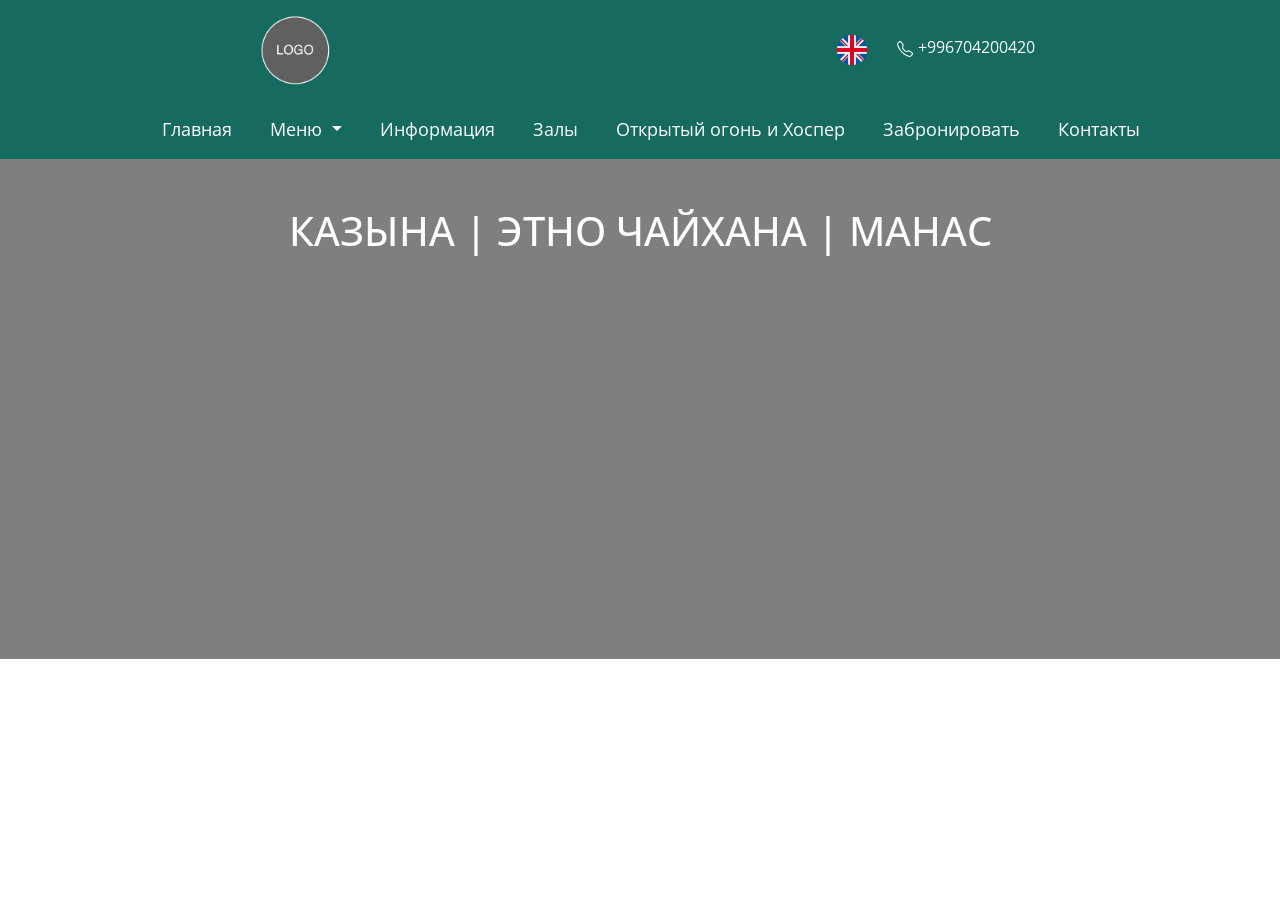
==== index.html @ 8b334eed "04.02.2026 20:37" ====
<!DOCTYPE html>
<html lang="en">
<head>
    <meta charset="UTF-8">
    <meta name="viewport" content="width=device-width, initial-scale=1.0">
    <title> Казына | Этно чайхана | Манас </title>
    <link rel="preconnect" href="https://fonts.googleapis.com">
    <link rel="preconnect" href="https://fonts.gstatic.com" crossorigin>
    <link href="https://fonts.googleapis.com/css2?family=Open+Sans:ital,wght@0,300..800;1,300..800&display=swap" rel="stylesheet">
    <link rel="stylesheet" href="assets/css/style.css">
    <link href="https://cdn.jsdelivr.net/npm/bootstrap@5.3.3/dist/css/bootstrap.min.css" rel="stylesheet" integrity="sha384-QWTKZyjpPEjISv5WaRU9OFeRpok6YctnYmDr5pNlyT2bRjXh0JMhjY6hW+ALEwIH" crossorigin="anonymous">
</head>
<body>
<script src="https://cdn.jsdelivr.net/npm/bootstrap@5.3.3/dist/js/bootstrap.bundle.min.js"
        integrity="sha384-YvpcrYf0tY3lHB60NNkmXc5s9fDVZLESaAA55NDzOxhy9GkcIdslK1eN7N6jIeHz"
        crossorigin="anonymous"></script>

    <!-- header -->
    <header>
        <!-- wrapper -->
        <div class="topnav d-flex justify-content-around align-items-center">
            <a href=""><img class="topnav-logo img-fluid" src="assets/images/logo-placeholder.png" alt=""></a>  
            <div class="topnav-end d-flex">
                <a href="" class="topnav-lan-change"><img class="topnav-lan-icon img-fluid" src="assets/images/enlan.png" alt=""></a>
                <a class="phone-num" href=""><svg xmlns="http://www.w3.org/2000/svg" width="16" height="16" fill="currentColor" class="bi bi-telephone" viewBox="0 0 16 16">
                <path d="M3.654 1.328a.678.678 0 0 0-1.015-.063L1.605 2.3c-.483.484-.661 1.169-.45 1.77a17.6 17.6 0 0 0 4.168 6.608 17.6 17.6 0 0 0 6.608 4.168c.601.211 1.286.033 1.77-.45l1.034-1.034a.678.678 0 0 0-.063-1.015l-2.307-1.794a.68.68 0 0 0-.58-.122l-2.19.547a1.75 1.75 0 0 1-1.657-.459L5.482 8.062a1.75 1.75 0 0 1-.46-1.657l.548-2.19a.68.68 0 0 0-.122-.58zM1.884.511a1.745 1.745 0 0 1 2.612.163L6.29 2.98c.329.423.445.974.315 1.494l-.547 2.19a.68.68 0 0 0 .178.643l2.457 2.457a.68.68 0 0 0 .644.178l2.189-.547a1.75 1.75 0 0 1 1.494.315l2.306 1.794c.829.645.905 1.87.163 2.611l-1.034 1.034c-.74.74-1.846 1.065-2.877.702a18.6 18.6 0 0 1-7.01-4.42 18.6 18.6 0 0 1-4.42-7.009c-.362-1.03-.037-2.137.703-2.877z"/>
                </svg><span class="">+996704200420</span></a> 
            </div>           
        </div>
        <nav class="navbar navbar-expand-lg sticky-top">
            <div class="container-fluid">
                <button class="navbar-toggler" type="button" data-bs-toggle="collapse" data-bs-target="#navbarNavDropdown" aria-controls="navbarNavDropdown" aria-expanded="false" aria-label="Переключатель навигации">
                <span class="navbar-toggler-icon"></span>
                </button>
                <div class="collapse navbar-collapse" id="navbarNav">
                <hr>
                <ul class="navbar-nav col d-flex justify-content-center align-items-center">
                    <li class="nav-item">
                    <a class="nav-link active" aria-current="page" href="#">Главная</a>
                    </li>
                    <li class="nav-item dropdown">
                        <a class="nav-link dropdown-toggle" href="#" role="button" data-bs-toggle="dropdown" aria-expanded="false">
                            Меню
                        </a>
                        <ul class="dropdown-menu">
                            <li><a class="dropdown-item" href="#">Электронное</a></li>
                            <li><a class="dropdown-item" href="#">QR-меню</a></li>
                        </ul>
                    </li>
                    <li class="nav-item">
                    <a class="nav-link active" aria-current="page" href="#">Информация</a>
                    </li>
                    <li class="nav-item">
                    <a class="nav-link active" aria-current="page" href="#">Залы</a>
                    </li>
                    <li class="nav-item">
                    <a class="nav-link active" aria-current="page" href="#">Открытый огонь и Хоспер </a>
                    </li>
                    <li class="nav-item">
                    <a class="nav-link active" aria-current="page" href="#">Забронировать</a>
                    </li>
                    <li class="nav-item">
                    <a class="nav-link active" aria-current="page" href="#">Контакты</a>
                    </li>
                </ul>
                </div>
            </div>    
        </nav>   
    </header>
    <!-- header -->
    <main>
        <section class="video">
            <div class="conteiner-fluid">
                <video autoplay muted loop class="bg-video">
                    <source src="assets/video/placeholder-cooking.mp4" type="video/mp4">
                </video>
                <div class="video-text d-flex justify-content-center">
                    <h1 class="mt-5">КАЗЫНА | ЭТНО ЧАЙХАНА | МАНАС</h1>
                </div>
            </div>
        </section>
    </main>
</body>
</html>
---- assets/css/style.css ----
@import url(header.css);
@import url(main.css);

body{
    position: relative;
    font-family: "Open Sans", Helvetica, Arial, sans-serif !important;
}
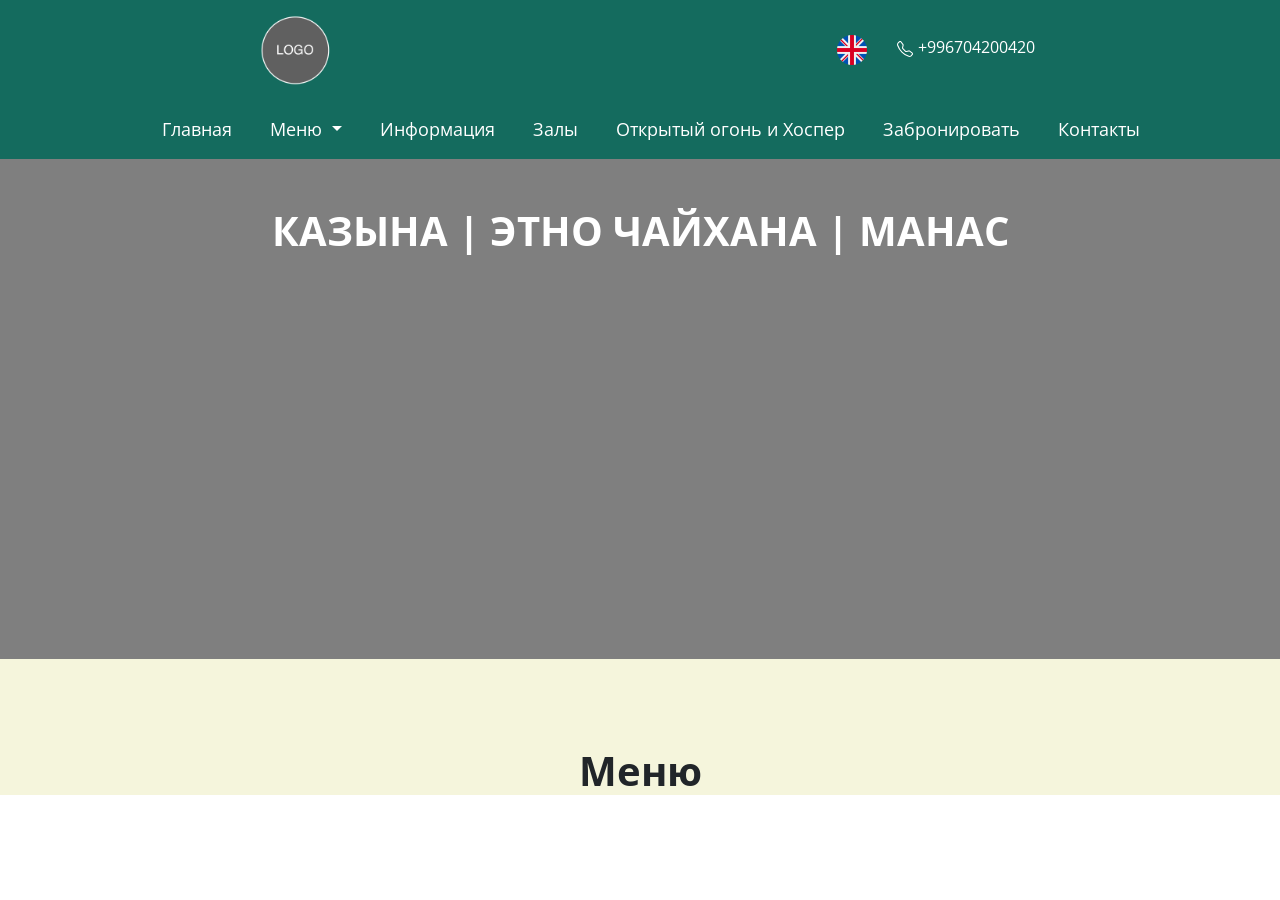
==== commit fa5b0130: "05.02.2026 19:47" ====
--- a/index.html
+++ b/index.html
@@ -75,8 +75,15 @@
                     <source src="assets/video/placeholder-cooking.mp4" type="video/mp4">
                 </video>
                 <div class="video-text d-flex justify-content-center">
-                    <h1 class="mt-5">КАЗЫНА | ЭТНО ЧАЙХАНА | МАНАС</h1>
+                    <h1 class="video-h1 mt-5">КАЗЫНА | ЭТНО ЧАЙХАНА | МАНАС</h1>
                 </div>
+            </div>
+        </section>
+        <section class="weekly-dishes">
+            <div class="conteiner-fluid">
+                <img src="" alt="">
+                <h1 class="weekly-h1 text-center">Меню</h1>
+
             </div>
         </section>
     </main>
--- a/assets/css/style.css
+++ b/assets/css/style.css
@@ -4,4 +4,5 @@
 body{
     position: relative;
     font-family: "Open Sans", Helvetica, Arial, sans-serif !important;
-}+}
+
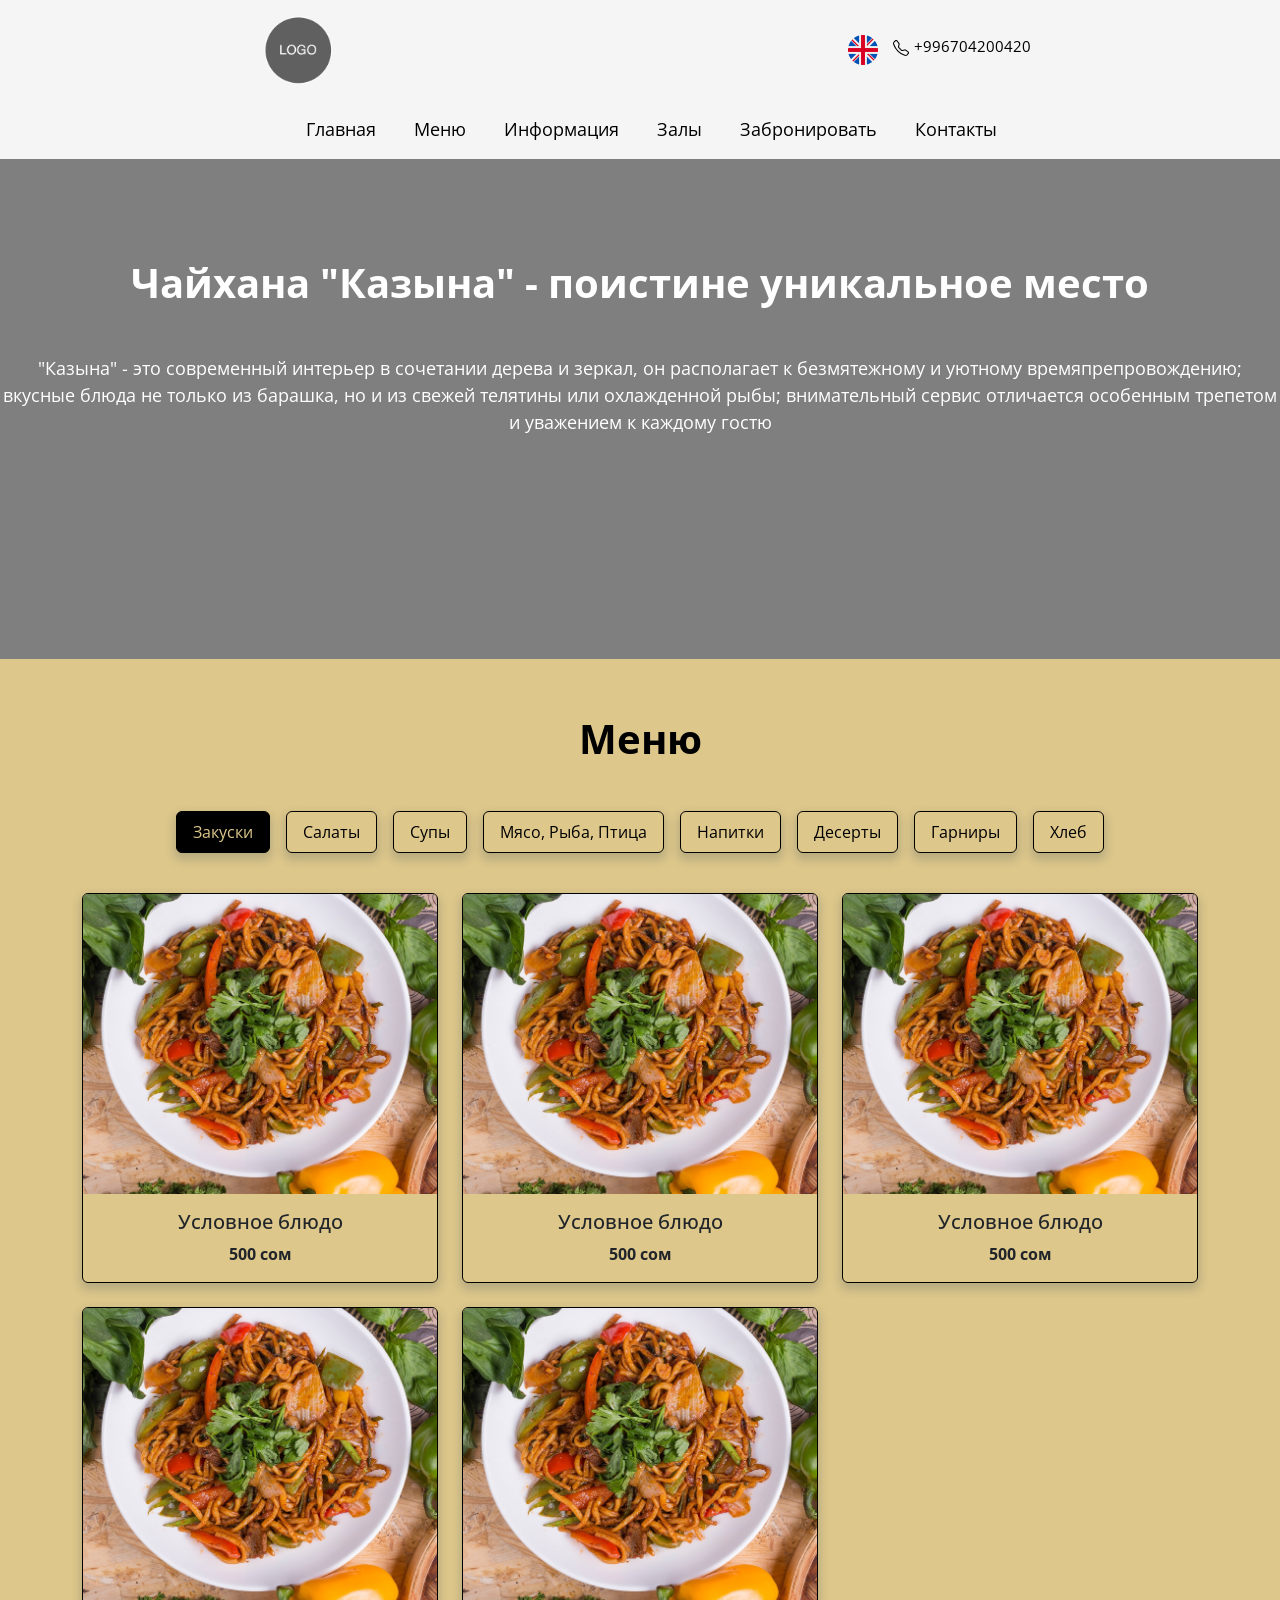
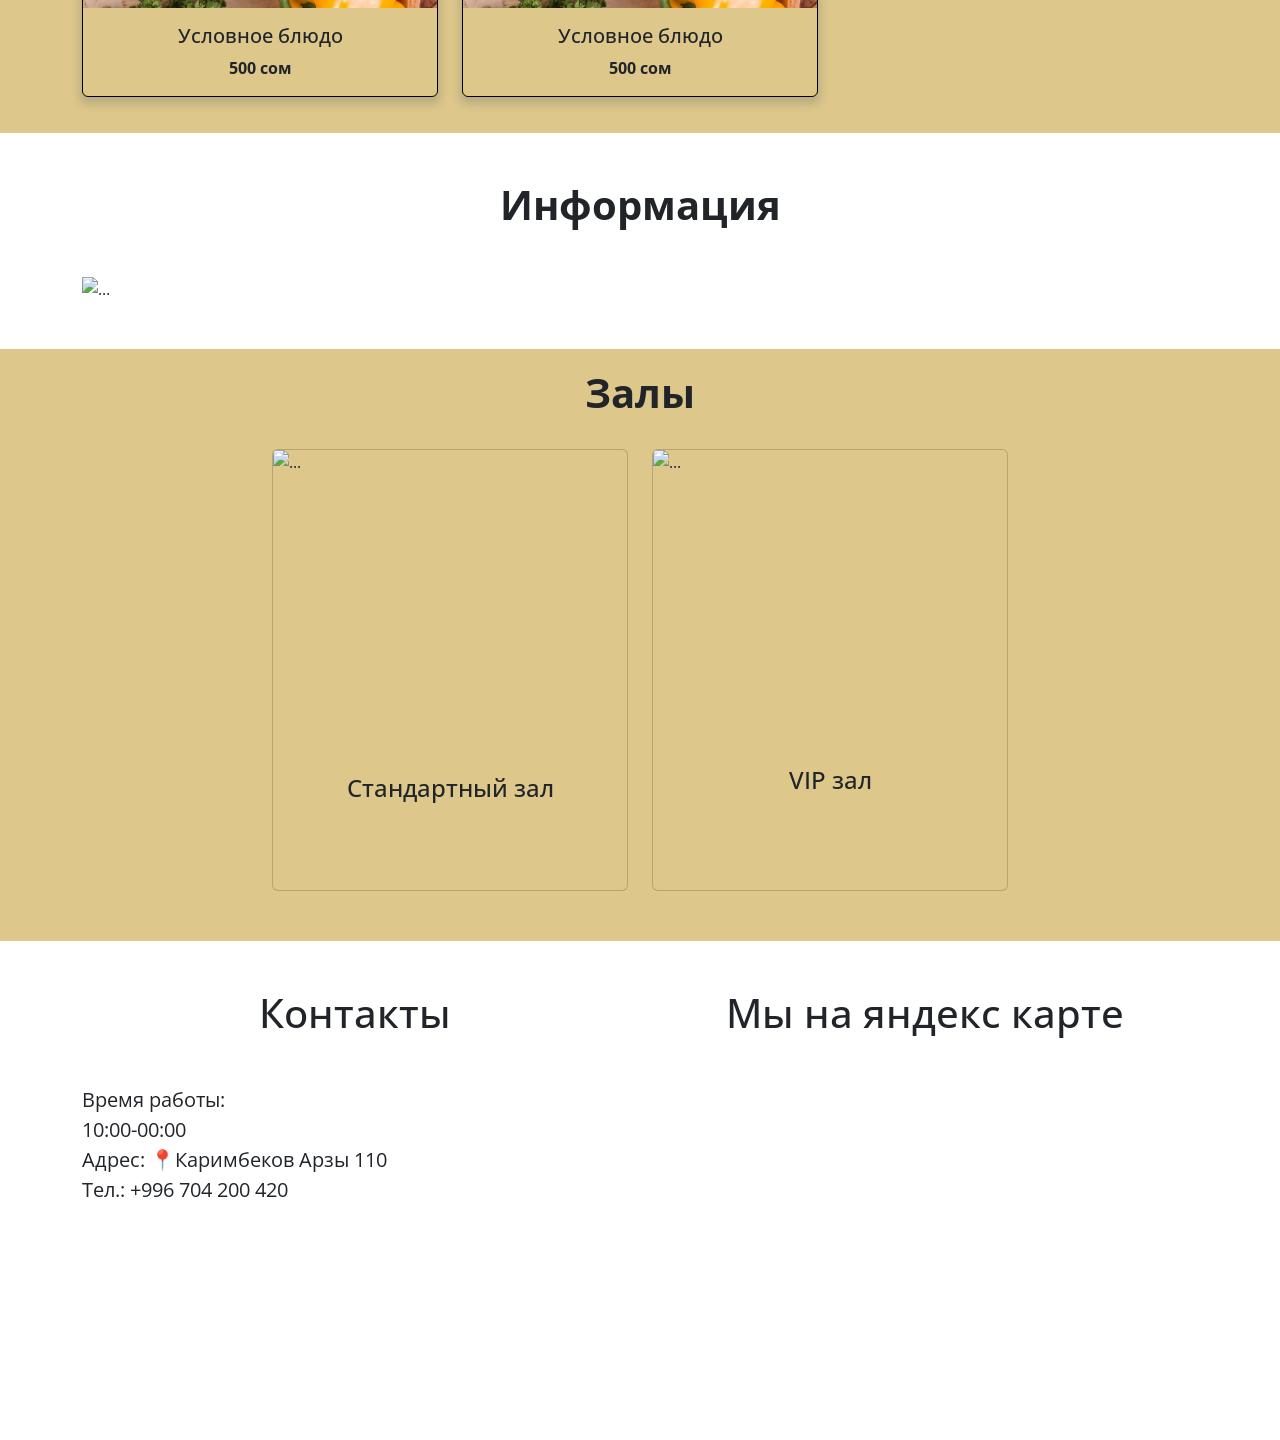
==== commit 3cc39b23: "08.02.2026 20:25" ====
--- a/index.html
+++ b/index.html
@@ -27,34 +27,25 @@
                 </svg><span class="">+996704200420</span></a> 
             </div>           
         </div>
-        <nav class="navbar navbar-expand-lg sticky-top">
+        <nav class="navbar navbar-expand-lg sticky-top navbar-dark">
             <div class="container-fluid">
                 <button class="navbar-toggler" type="button" data-bs-toggle="collapse" data-bs-target="#navbarNavDropdown" aria-controls="navbarNavDropdown" aria-expanded="false" aria-label="Переключатель навигации">
                 <span class="navbar-toggler-icon"></span>
                 </button>
-                <div class="collapse navbar-collapse" id="navbarNav">
+                <div class="collapse navbar-collapse" id="navbarNavDropdown">
                 <hr>
                 <ul class="navbar-nav col d-flex justify-content-center align-items-center">
                     <li class="nav-item">
                     <a class="nav-link active" aria-current="page" href="#">Главная</a>
                     </li>
-                    <li class="nav-item dropdown">
-                        <a class="nav-link dropdown-toggle" href="#" role="button" data-bs-toggle="dropdown" aria-expanded="false">
-                            Меню
-                        </a>
-                        <ul class="dropdown-menu">
-                            <li><a class="dropdown-item" href="#">Электронное</a></li>
-                            <li><a class="dropdown-item" href="#">QR-меню</a></li>
-                        </ul>
+                    <li class="nav-item">
+                    <a class="nav-link active" aria-current="page" href="#">Меню</a>
                     </li>
                     <li class="nav-item">
                     <a class="nav-link active" aria-current="page" href="#">Информация</a>
                     </li>
                     <li class="nav-item">
                     <a class="nav-link active" aria-current="page" href="#">Залы</a>
-                    </li>
-                    <li class="nav-item">
-                    <a class="nav-link active" aria-current="page" href="#">Открытый огонь и Хоспер </a>
                     </li>
                     <li class="nav-item">
                     <a class="nav-link active" aria-current="page" href="#">Забронировать</a>
@@ -68,24 +59,309 @@
         </nav>   
     </header>
     <!-- header -->
+    <!-- main -->
     <main>
         <section class="video">
-            <div class="conteiner-fluid">
+            <div class="container-fluid p-0">
                 <video autoplay muted loop class="bg-video">
                     <source src="assets/video/placeholder-cooking.mp4" type="video/mp4">
                 </video>
-                <div class="video-text d-flex justify-content-center">
-                    <h1 class="video-h1 mt-5">КАЗЫНА | ЭТНО ЧАЙХАНА | МАНАС</h1>
-                </div>
-            </div>
-        </section>
-        <section class="weekly-dishes">
-            <div class="conteiner-fluid">
-                <img src="" alt="">
-                <h1 class="weekly-h1 text-center">Меню</h1>
-
+                <div class="video-dark">
+                    <div class="row g-0">
+                        <div class="col">
+                            <div class="video-text text-center">
+                                <h1 class="video-h1 fs-md-2 fs-lg-1">Чайхана "Казына" - поистине уникальное место</h1>
+                                <p class="mt-5 fs-md-2 fs-lg-1">"Казына" - это современный интерьер в сочетании дерева и зеркал, он располагает к безмятежному и уютному времяпрепровождению; вкусные блюда не только из барашка, но и из свежей телятины или охлажденной рыбы; внимательный сервис отличается особенным трепетом и уважением к каждому гостю</p>
+                            </div>
+                        </div>
+                    </div>
+                </div>
+            </div>
+        </section>
+        <section class="menu">
+            <div class="container">
+                <h1 class="menu-h1 text-center">Меню</h1>
+                 <!-- Категории -->
+                <ul class="nav nav-pills justify-content-center gap-3 flex-wrap mt-5" id="menuTabs" role="tablist">
+                    <li class="nav-item" role="presentation">
+                    <button class="nav-link active" id="zakuski-tab"
+                            data-bs-toggle="tab" data-bs-target="#zakuski"
+                            type="button" role="tab" aria-controls="zakuski" aria-selected="true">
+                        Закуски
+                    </button>
+                    </li>
+                    <li class="nav-item" role="presentation">
+                    <button class="nav-link" id="salati-tab"
+                            data-bs-toggle="tab" data-bs-target="#salati"
+                            type="button" role="tab" aria-controls="salati" aria-selected="false">
+                        Салаты
+                    </button>
+                    </li>
+                    <li class="nav-item" role="presentation">
+                    <button class="nav-link" id="supi-tab"
+                            data-bs-toggle="tab" data-bs-target="#supi"
+                            type="button" role="tab" aria-controls="supi" aria-selected="false">
+                        Супы
+                    </button>
+                    </li>
+                    <li class="nav-item" role="presentation">
+                    <button class="nav-link" id="meat-tab"
+                            data-bs-toggle="tab" data-bs-target="#meat"
+                            type="button" role="tab" aria-controls="meat" aria-selected="false">
+                        Мясо, Рыба, Птица 
+                    </button>
+                    </li>
+                    <li class="nav-item" role="presentation">
+                    <button class="nav-link" id="drinks-tab"
+                            data-bs-toggle="tab" data-bs-target="#drinks"
+                            type="button" role="tab" aria-controls="drinks" aria-selected="false">
+                        Напитки
+                    </button>
+                    </li>
+                    <li class="nav-item" role="presentation">
+                    <button class="nav-link" id="drinks-tab"
+                            data-bs-toggle="tab" data-bs-target="#drinks"
+                            type="button" role="tab" aria-controls="drinks" aria-selected="false">
+                        Десерты
+                    </button>
+                    <li class="nav-item" role="presentation">
+                    <button class="nav-link" id="drinks-tab"
+                            data-bs-toggle="tab" data-bs-target="#drinks"
+                            type="button" role="tab" aria-controls="drinks" aria-selected="false">
+                        Гарниры
+                    </button>
+                    <li class="nav-item" role="presentation">
+                    <button class="nav-link" id="drinks-tab"
+                            data-bs-toggle="tab" data-bs-target="#drinks"
+                            type="button" role="tab" aria-controls="drinks" aria-selected="false">
+                        Хлеб
+                    </button>
+                </ul>
+                <!-- Category content -->
+                <div class="tab-content mt-3" id="menuTabsContent">
+                    <div class="tab-pane fade show active" id="zakuski" role="tabpanel" aria-labelledby="zakuski-tab" tabindex="0">
+                        <div class="row g-4 mt-2">
+                            <div class="col-12 col-sm-6 col-lg-4">
+                                <div class="card menu-card h-100">
+                                    <img src="assets/images/lagman-placeholder.jpg" class="card-img-top" alt="Блюдо">
+                                <div class="card-body text-center">
+                                    <h5 class="card-title">Условное блюдо</h5>
+                                    <p class="card-text">
+                                    500 сом
+                                    </p>
+                                </div>
+                                </div>
+                            </div>
+                           <div class="col-12 col-sm-6 col-lg-4">
+                                <div class="card menu-card h-100">
+                                    <img src="assets/images/lagman-placeholder.jpg" class="card-img-top" alt="Блюдо">
+                                <div class="card-body text-center">
+                                    <h5 class="card-title">Условное блюдо</h5>
+                                    <p class="card-text">
+                                    500 сом
+                                    </p>
+                                </div>
+                                </div>
+                            </div>
+                           <div class="col-12 col-sm-6 col-lg-4">
+                                <div class="card menu-card h-100">
+                                    <img src="assets/images/lagman-placeholder.jpg" class="card-img-top" alt="Блюдо">
+                                <div class="card-body text-center">
+                                    <h5 class="card-title">Условное блюдо</h5>
+                                    <p class="card-text">
+                                    500 сом
+                                    </p>
+                                </div>
+                                </div>
+                            </div>
+                           <div class="col-12 col-sm-6 col-lg-4">
+                                <div class="card menu-card h-100">
+                                    <img src="assets/images/lagman-placeholder.jpg" class="card-img-top" alt="Блюдо">
+                                <div class="card-body text-center">
+                                    <h5 class="card-title">Условное блюдо</h5>
+                                    <p class="card-text">
+                                    500 сом
+                                    </p>
+                                </div>
+                                </div>
+                            </div>
+                           <div class="col-12 col-sm-6 col-lg-4">
+                                <div class="card menu-card h-100">
+                                    <img src="assets/images/lagman-placeholder.jpg" class="card-img-top" alt="Блюдо">
+                                <div class="card-body text-center">
+                                    <h5 class="card-title">Условное блюдо</h5>
+                                    <p class="card-text">
+                                    500 сом
+                                    </p>
+                                </div>
+                                </div>
+                            </div>
+                        </div>
+                    </div>
+                </div>
+                <div class="tab-content mt-3" id="menuTabsContent">
+                    <div class="tab-pane fade" id="salati" role="tabpanel" aria-labelledby="salati-tab" tabindex="0">
+                        <div class="row g-4 mt-2">
+                           <div class="col-12 col-sm-6 col-lg-4">
+                                <div class="card menu-card h-100">
+                                    <img src="assets/images/lagman-placeholder.jpg" class="card-img-top" alt="Блюдо">
+                                <div class="card-body text-center">
+                                    <h5 class="card-title">Условное блюдо</h5>
+                                    <p class="card-text">
+                                    500 сом
+                                    </p>
+                                </div>
+                                </div>
+                            </div>
+                           <div class="col-12 col-sm-6 col-lg-4">
+                                <div class="card menu-card h-100">
+                                    <img src="assets/images/lagman-placeholder.jpg" class="card-img-top" alt="Блюдо">
+                                <div class="card-body text-center">
+                                    <h5 class="card-title">Условное блюдо</h5>
+                                    <p class="card-text">
+                                    500 сом
+                                    </p>
+                                </div>
+                                </div>
+                            </div>
+                           <div class="col-12 col-sm-6 col-lg-4">
+                                <div class="card menu-card h-100">
+                                    <img src="assets/images/lagman-placeholder.jpg" class="card-img-top" alt="Блюдо">
+                                <div class="card-body text-center">
+                                    <h5 class="card-title">Условное блюдо</h5>
+                                    <p class="card-text">
+                                    500 сом
+                                    </p>
+                                </div>
+                                </div>
+                            </div>
+                        </div>
+                    </div>
+                </div>
+            </div>
+        </section>
+        <section class="information mt-5">  
+            <div class="inform-text container text-center">
+                <h1 class="inform-h1 fs-md-2 fs-lg-1">Информация</h1>
+            </div>
+            <div class="container sliderInfo mt-5">
+                <div id="carouselExampleCaptions" class="carousel slide">
+                    <div class="carousel-indicators">
+                        <button type="button" data-bs-target="#carouselExampleCaptions" data-bs-slide-to="0" class="active" aria-current="true" aria-label="Slide 1"></button>
+                        <button type="button" data-bs-target="#carouselExampleCaptions" data-bs-slide-to="1" aria-label="Slide 2"></button>
+                        <button type="button" data-bs-target="#carouselExampleCaptions" data-bs-slide-to="2" aria-label="Slide 3"></button>
+                    </div>
+                    <div class="carousel-inner">
+                        <div class="carousel-item active">
+                            <img src="https://www.whitegoods.ru/upload/medialibrary/3d9/1k1sk3ufuo57qc9tdcphjuth0zqnoxxw/1.jpg" class="d-block w-100" alt="...">
+                            <div class="carousel-caption d-none d-md-block">
+                                <h3>Открытый огонь и Хоспер</h3>
+                                <p>Некоторый репрезентативный заполнитель для первого слайда.</p>
+                            </div>
+                        </div>
+                        <div class="carousel-item">
+                            <img src="https://i.pinimg.com/736x/97/af/e7/97afe79fc426e31d844b626a70d3f378.jpg" class="d-block w-100" alt="...">
+                            <div class="carousel-caption d-none d-md-block">
+                                <h3>Метка второго слайда</h3>
+                                <p>Некоторый репрезентативный заполнитель для второго слайда.</p>
+                            </div>
+                        </div>
+                        <div class="carousel-item">
+                            <a href=""><img src="https://i.pinimg.com/736x/97/af/e7/97afe79fc426e31d844b626a70d3f378.jpg" class="d-block w-100" alt="...">
+                            <div class="carousel-caption d-none d-md-block">
+                                <h3>Метка третьего слайда</h3>
+                                <p>Некоторый репрезентативный заполнитель для третьего слайда.</p>
+                            </div>
+                            </a>
+                        </div>
+                    </div>
+                    <button class="carousel-control-prev" type="button" data-bs-target="#carouselExampleCaptions" data-bs-slide="prev">
+                        <span class="carousel-control-prev-icon" aria-hidden="true"></span>
+                        <span class="visually-hidden">Предыдущий</span>
+                    </button>
+                    <button class="carousel-control-next" type="button" data-bs-target="#carouselExampleCaptions" data-bs-slide="next">
+                        <span class="carousel-control-next-icon" aria-hidden="true"></span>
+                        <span class="visually-hidden">Следующий</span>
+                    </button>
+                    </div>
+                </div>
+        </section>
+        <section class="halls mt-5">
+            <div class="container">
+                <div class="halls-h1 text-center">
+                    <h1 class="halls-h1 fs-md-2 fs-lg-1">Залы</h1>
+                </div>
+            <div class="row g-4 mt-2 d-flex justify-content-center">
+                <div class="col-12 col-sm-6 col-lg-4">
+                    <div class="card menu-card h-100">
+                        <img src="https://avatars.mds.yandex.net/get-altay/176734/2a0000016459cb5596bdb1790edcf6dcbd32/L_height" class="card-img-top" alt="...">
+                    <div class="card-body">
+                        <div class="card-h4 text-center mt-2">
+                            <h4>Стандартный зал</h4>
+                        </div>
+                        <div class="card-btn d-flex justify-content-center">
+                            <button class="listbtn" type="submit">ЗАБРОНИРОВАТЬ</button>
+                        </div>
+                    </div>  
+                    </div>
+                </div>
+                <div class="col-12 col-sm-6 col-lg-4">
+                    <div class="card menu-card h-100">
+                        <img src="https://lh3.googleusercontent.com/IuqHzmJwXHtahIKr3hA70wLlf5pKkpMfJlc98B4mJzG0GVRZT_44l17xHDgWKd6-LQdy4saMJrtmiPcAAP0Fy6OuyPJLe_HJk-lFnA=w710-h472-n-l95-rw" class="card-img-top" alt="...">
+                    <div class="card-body">
+                        <div class="card-h4 text-center">
+                            <h4>VIP зал</h4>
+                        </div>
+                        <div class="card-btn d-flex justify-content-center">
+                            <button class="listbtn" type="submit">ЗАБРОНИРОВАТЬ</button>
+                        </div>
+                    </div>  
+                    </div>
+                </div>
+            </div>
+        </section>
+        <section class="contacts">
+            <div class="container">
+                <div class="row">
+                    <div class="col-12 col-md-6">
+                        <div class="text-center">
+                           <h1 class="map-h1 mt-5 fs-md-2 fs-lg-1">Контакты</h1>
+                        </div>
+                        <p class="contacts-p fs-md-2 fs-lg-1 mt-5">
+                            Время работы: <br>
+                            10:00-00:00 <br>
+                            Адрес: 📍Каримбеков Арзы 110 <br>
+                            Тел.: +996 704 200 420 <br>
+                        </p>
+                        <div class="contacts-socmedia">
+                            
+                        </div>
+                    </div>
+                    <div class="col-12 col-md-6 text-center">
+                        <h1 class="map-h1 mt-5 fs-md-2 fs-lg-1">Мы на яндекс карте</h1>
+                        <div class="ratio ratio-16x9 mt-5">
+                        <iframe
+                            src="https://yandex.com/map-widget/v1/?ll=73.003174%2C40.977231&mode=search&ol=geo&ouri=ymapsbm1%3A%2F%2Fgeo%3Fdata%[base64]%2C%2C&z=17"
+                            title="YandexKarta"
+                            allowfullscreen width="560" height="400" frameborder="1" allowfullscreen="true">
+                        </iframe>
+                        </div>
+                    </div>
+                </div>
             </div>
         </section>
     </main>
+    <!-- main -->
+    <!-- footer -->
+    <footer class="row row-cols-1 row-cols-sm-2 row-cols-md-5 mt-5">
+        <div class="container-fluid">
+            <div class="row">
+                <div class="col">
+                    
+                </div>
+            </div>
+        </div>
+    </footer>
+    <!-- footer -->
 </body>
 </html>
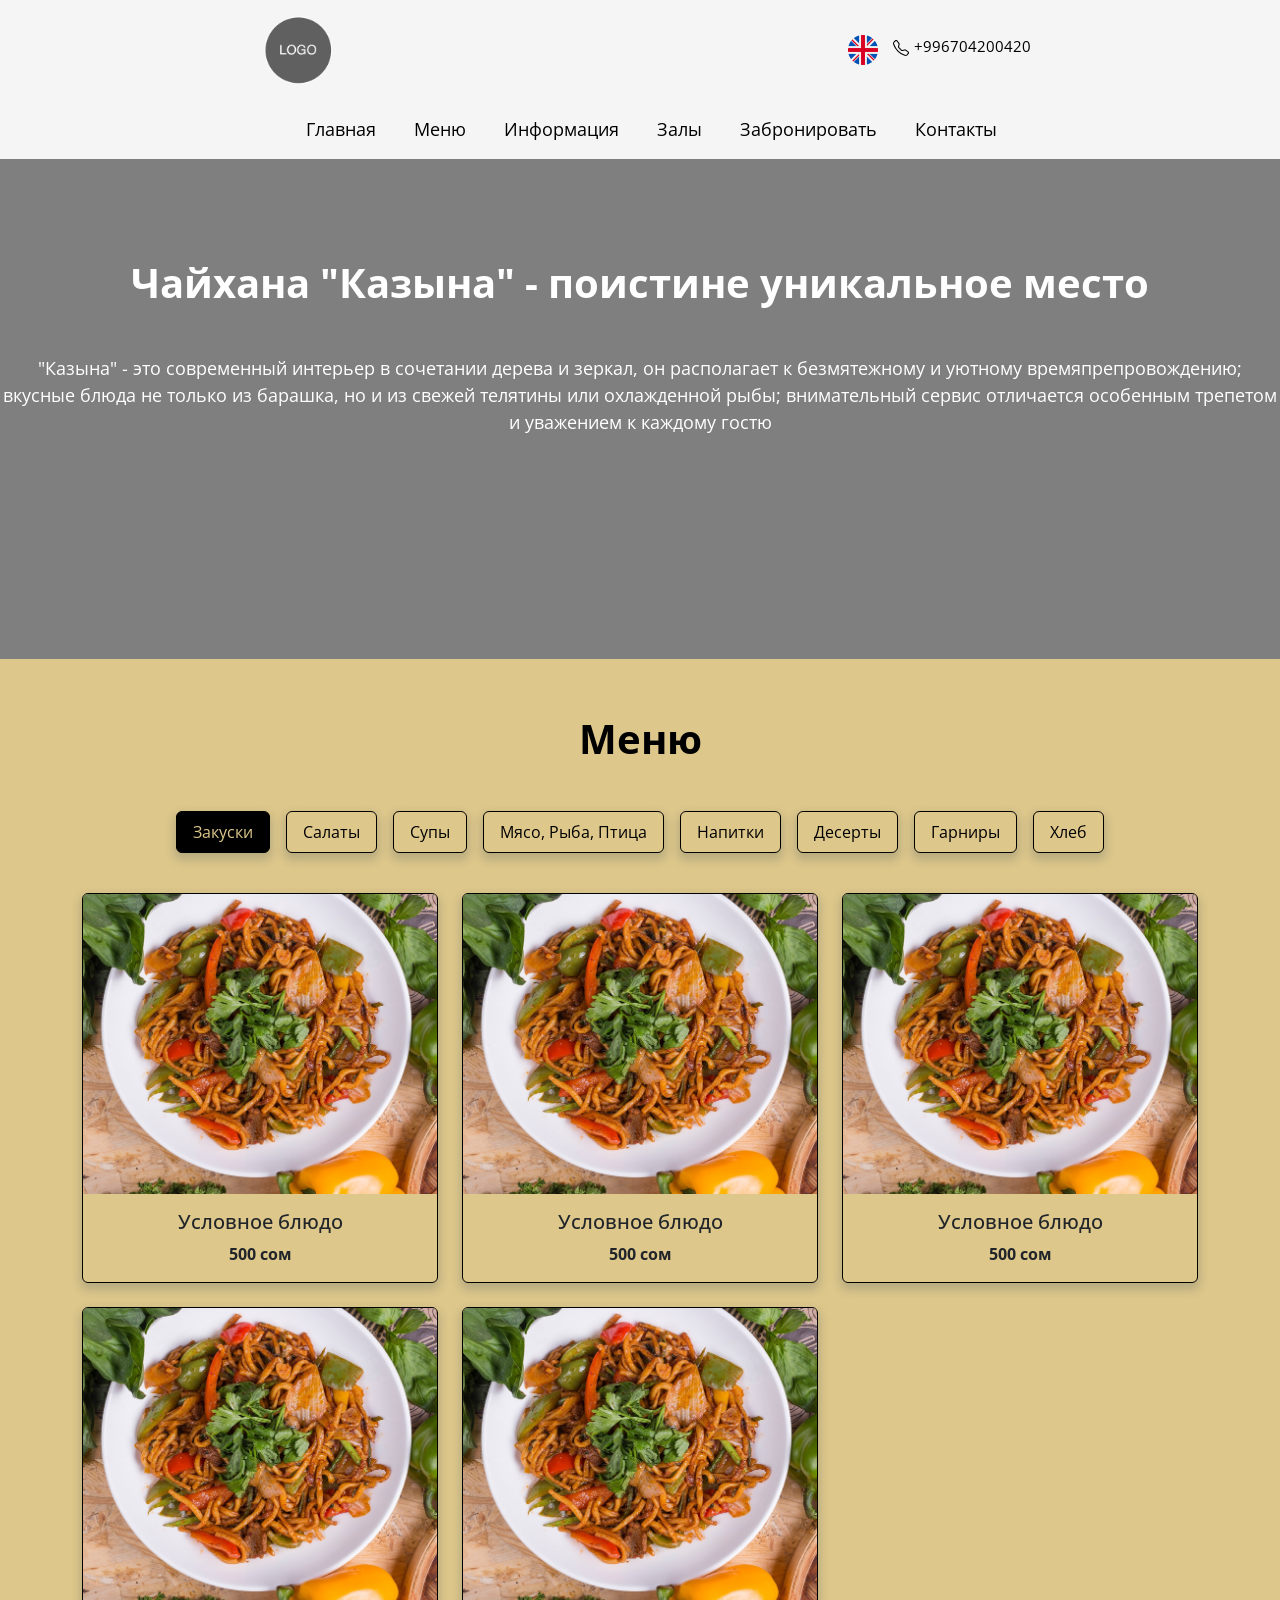
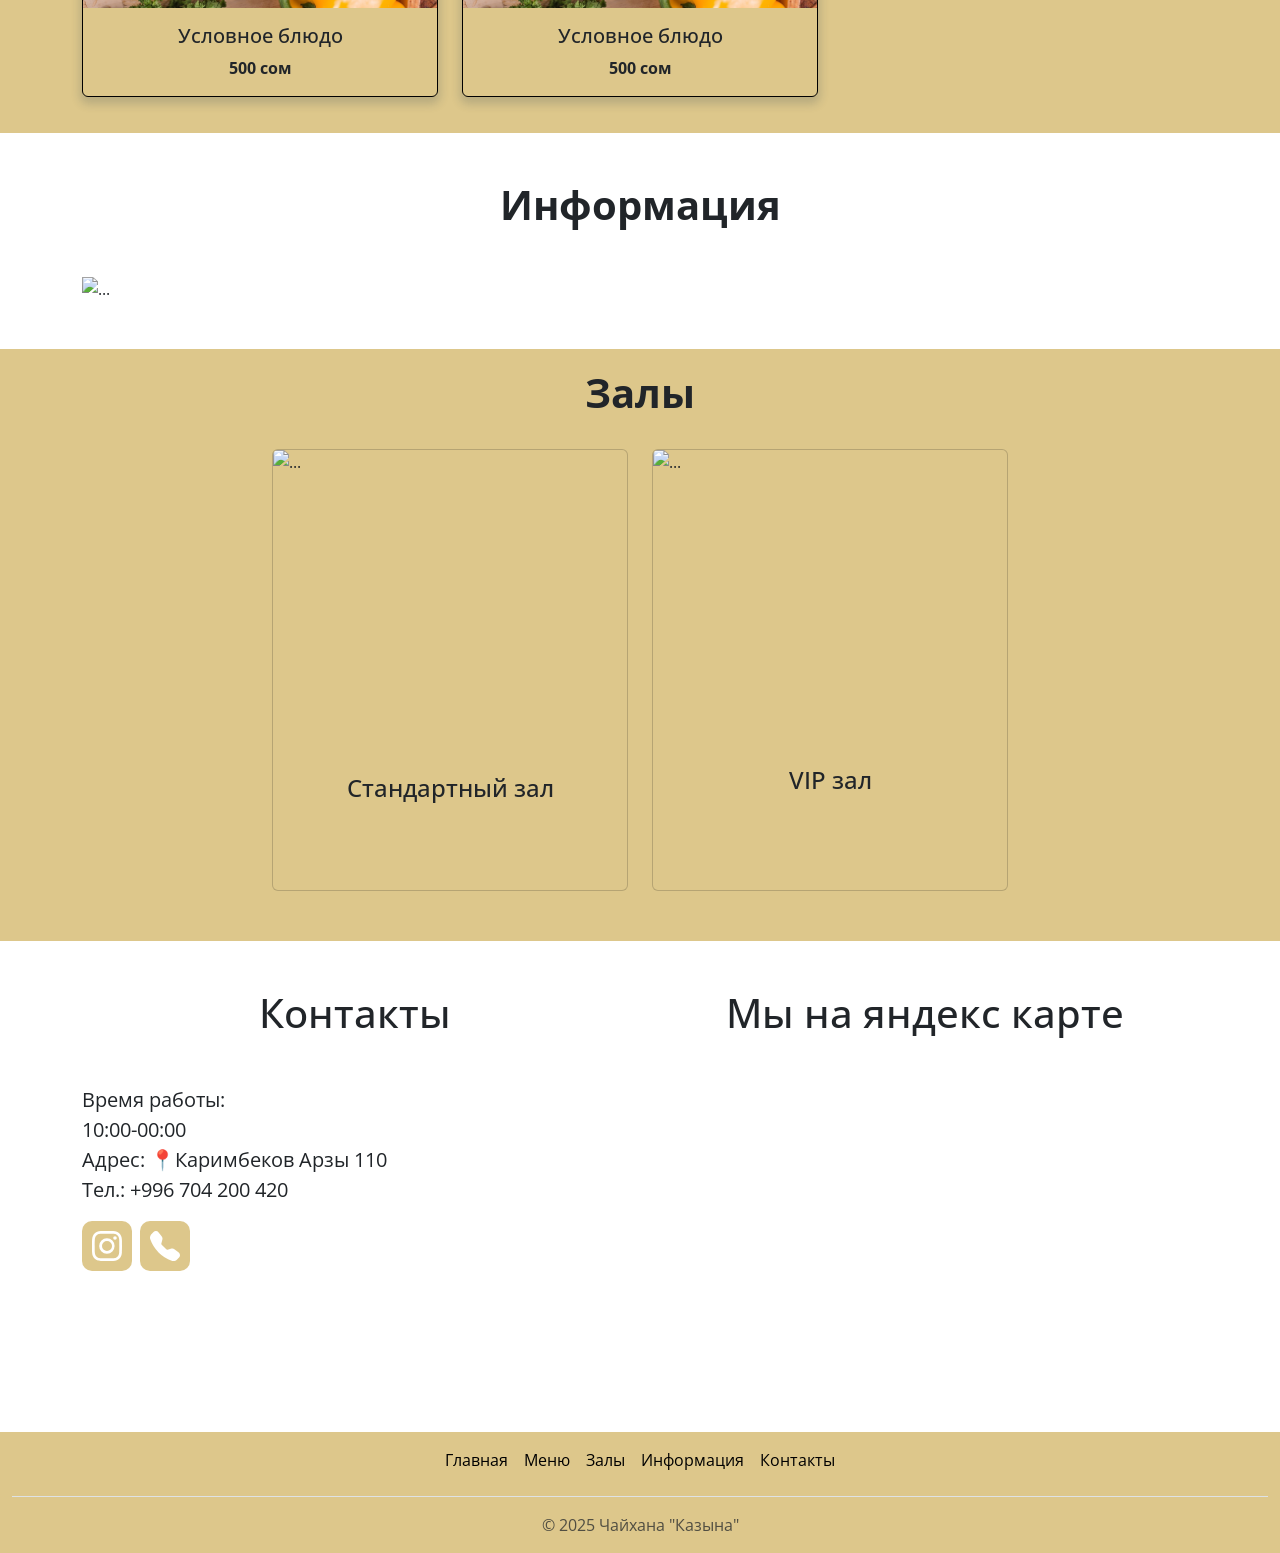
==== commit 7e260254: "08.02.2026 21:04 -added footer" ====
--- a/index.html
+++ b/index.html
@@ -334,7 +334,18 @@
                             Тел.: +996 704 200 420 <br>
                         </p>
                         <div class="contacts-socmedia">
-                            
+                            <div class="d-flex gap-2">
+                               <a class="socmedia d-flex justify-content-center align-items-center" href="https://www.instagram.com/kazyna_manas/">
+                                    <svg xmlns="http://www.w3.org/2000/svg" width="30" height="30" fill="currentColor" class="bi bi-instagram" viewBox="0 0 16 16">
+                                    <path d="M8 0C5.829 0 5.556.01 4.703.048 3.85.088 3.269.222 2.76.42a3.917 3.917 0 0 0-1.417.923A3.927 3.927 0 0 0 .42 2.76C.222 3.268.087 3.85.048 4.7.01 5.555 0 5.827 0 8.001c0 2.172.01 2.444.048 3.297.04.852.174 1.433.372 1.942.205.526.478.972.923 1.417.444.445.89.719 1.416.923.51.198 1.09.333 1.942.372C5.555 15.99 5.827 16 8 16s2.444-.01 3.298-.048c.851-.04 1.434-.174 1.943-.372a3.916 3.916 0 0 0 1.416-.923c.445-.445.718-.891.923-1.417.197-.509.332-1.09.372-1.942C15.99 10.445 16 10.173 16 8s-.01-2.445-.048-3.299c-.04-.851-.175-1.433-.372-1.941a3.926 3.926 0 0 0-.923-1.417A3.911 3.911 0 0 0 13.24.42c-.51-.198-1.092-.333-1.943-.372C10.443.01 10.172 0 7.998 0h.003zm-.717 1.442h.718c2.136 0 2.389.007 3.232.046.78.035 1.204.166 1.486.275.373.145.64.319.92.599.28.28.453.546.598.92.11.281.24.705.275 1.485.039.843.047 1.096.047 3.231s-.008 2.389-.047 3.232c-.035.78-.166 1.203-.275 1.485a2.47 2.47 0 0 1-.599.919c-.28.28-.546.453-.92.598-.28.11-.704.24-1.485.276-.843.038-1.096.047-3.232.047s-2.39-.009-3.233-.047c-.78-.036-1.203-.166-1.485-.276a2.478 2.478 0 0 1-.92-.598 2.48 2.48 0 0 1-.6-.92c-.109-.281-.24-.705-.275-1.485-.038-.843-.046-1.096-.046-3.233 0-2.136.008-2.388.046-3.231.036-.78.166-1.204.276-1.486.145-.373.319-.64.599-.92.28-.28.546-.453.92-.598.282-.11.705-.24 1.485-.276.738-.034 1.024-.044 2.515-.045v.002zm4.988 1.328a.96.96 0 1 0 0 1.92.96.96 0 0 0 0-1.92zm-4.27 1.122a4.109 4.109 0 1 0 0 8.217 4.109 4.109 0 0 0 0-8.217zm0 1.441a2.667 2.667 0 1 1 0 5.334 2.667 2.667 0 0 1 0-5.334z"/>
+                                    </svg>
+                               </a>
+                               <a class="socmedia d-flex justify-content-center align-items-center" href="">
+                                <svg xmlns="http://www.w3.org/2000/svg" width="30" height="30" fill="currentColor" class="bi bi-telephone-fill" viewBox="0 0 16 16">
+                                <path fill-rule="evenodd" d="M1.885.511a1.745 1.745 0 0 1 2.61.163L6.29 2.98c.329.423.445.974.315 1.494l-.547 2.19a.678.678 0 0 0 .178.643l2.457 2.457a.678.678 0 0 0 .644.178l2.189-.547a1.745 1.745 0 0 1 1.494.315l2.306 1.794c.829.645.905 1.87.163 2.611l-1.034 1.034c-.74.74-1.846 1.065-2.877.702a18.634 18.634 0 0 1-7.01-4.42 18.634 18.634 0 0 1-4.42-7.009c-.362-1.03-.037-2.137.703-2.877L1.885.511z"/>
+                                </svg>
+                               </a>
+                            </div>
                         </div>
                     </div>
                     <div class="col-12 col-md-6 text-center">
@@ -353,11 +364,31 @@
     </main>
     <!-- main -->
     <!-- footer -->
-    <footer class="row row-cols-1 row-cols-sm-2 row-cols-md-5 mt-5">
+    <footer class="mt-5">
         <div class="container-fluid">
-            <div class="row">
-                <div class="col">
-                    
+            <div class="row g-2">
+                <div class="col-12">
+                    <ul class="nav justify-content-center border-bottom pb-3 mb-3">
+                        <li class="nav-item">
+                            <a href="#" class="nav-link px-2">Главная</a>
+                        </li>
+                        <li class="nav-item">
+                            <a href="#" class="nav-link px-2">Меню</a>
+                        </li>
+                        <li class="nav-item">
+                            <a href="#" class="nav-link px-2">Залы</a>
+                        </li>
+                        <li class="nav-item">
+                            <a href="#" class="nav-link px-2">Информация</a>
+                        </li>
+                        <li class="nav-item">
+                            <a href="#" class="nav-link px-2">Контакты</a>
+                        </li>
+                    </ul>
+
+                    <p class="text-center text-body-secondary">
+                        © 2025 Чайхана "Казына"
+                    </p>
                 </div>
             </div>
         </div>
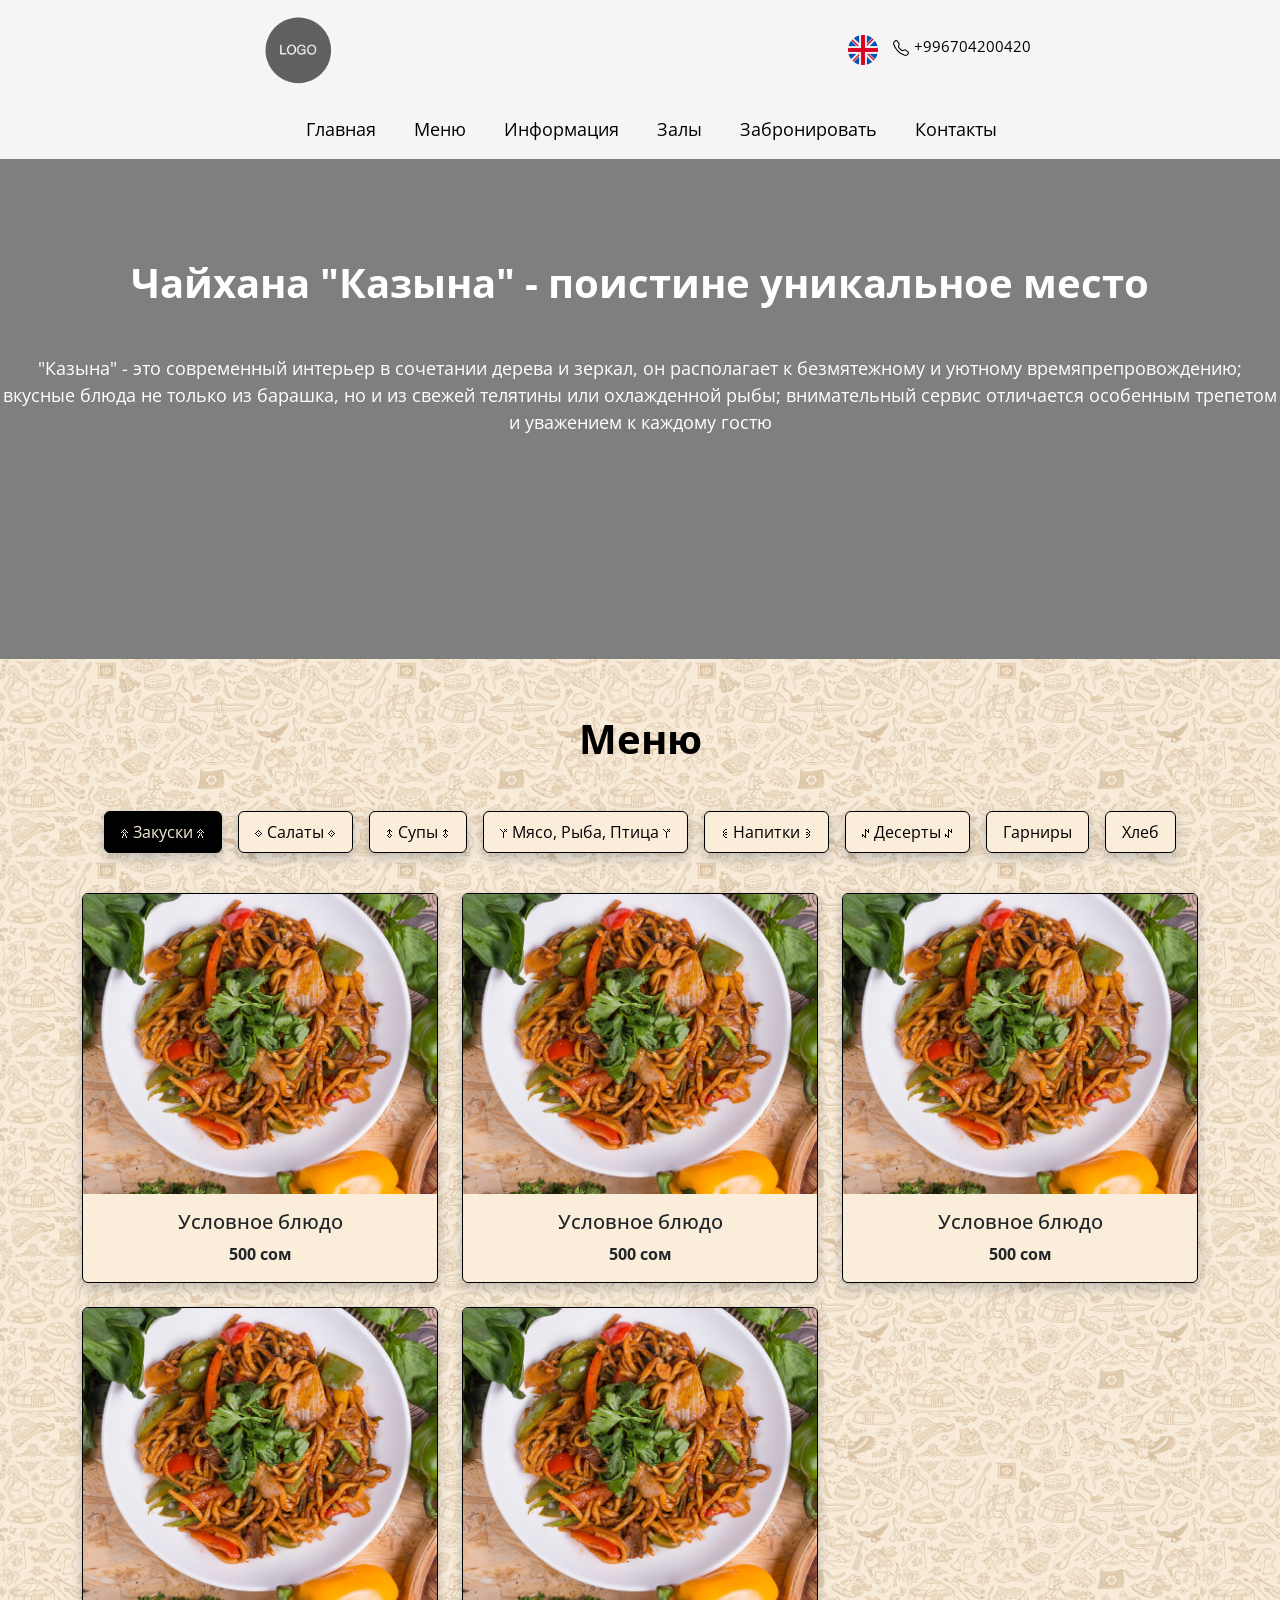
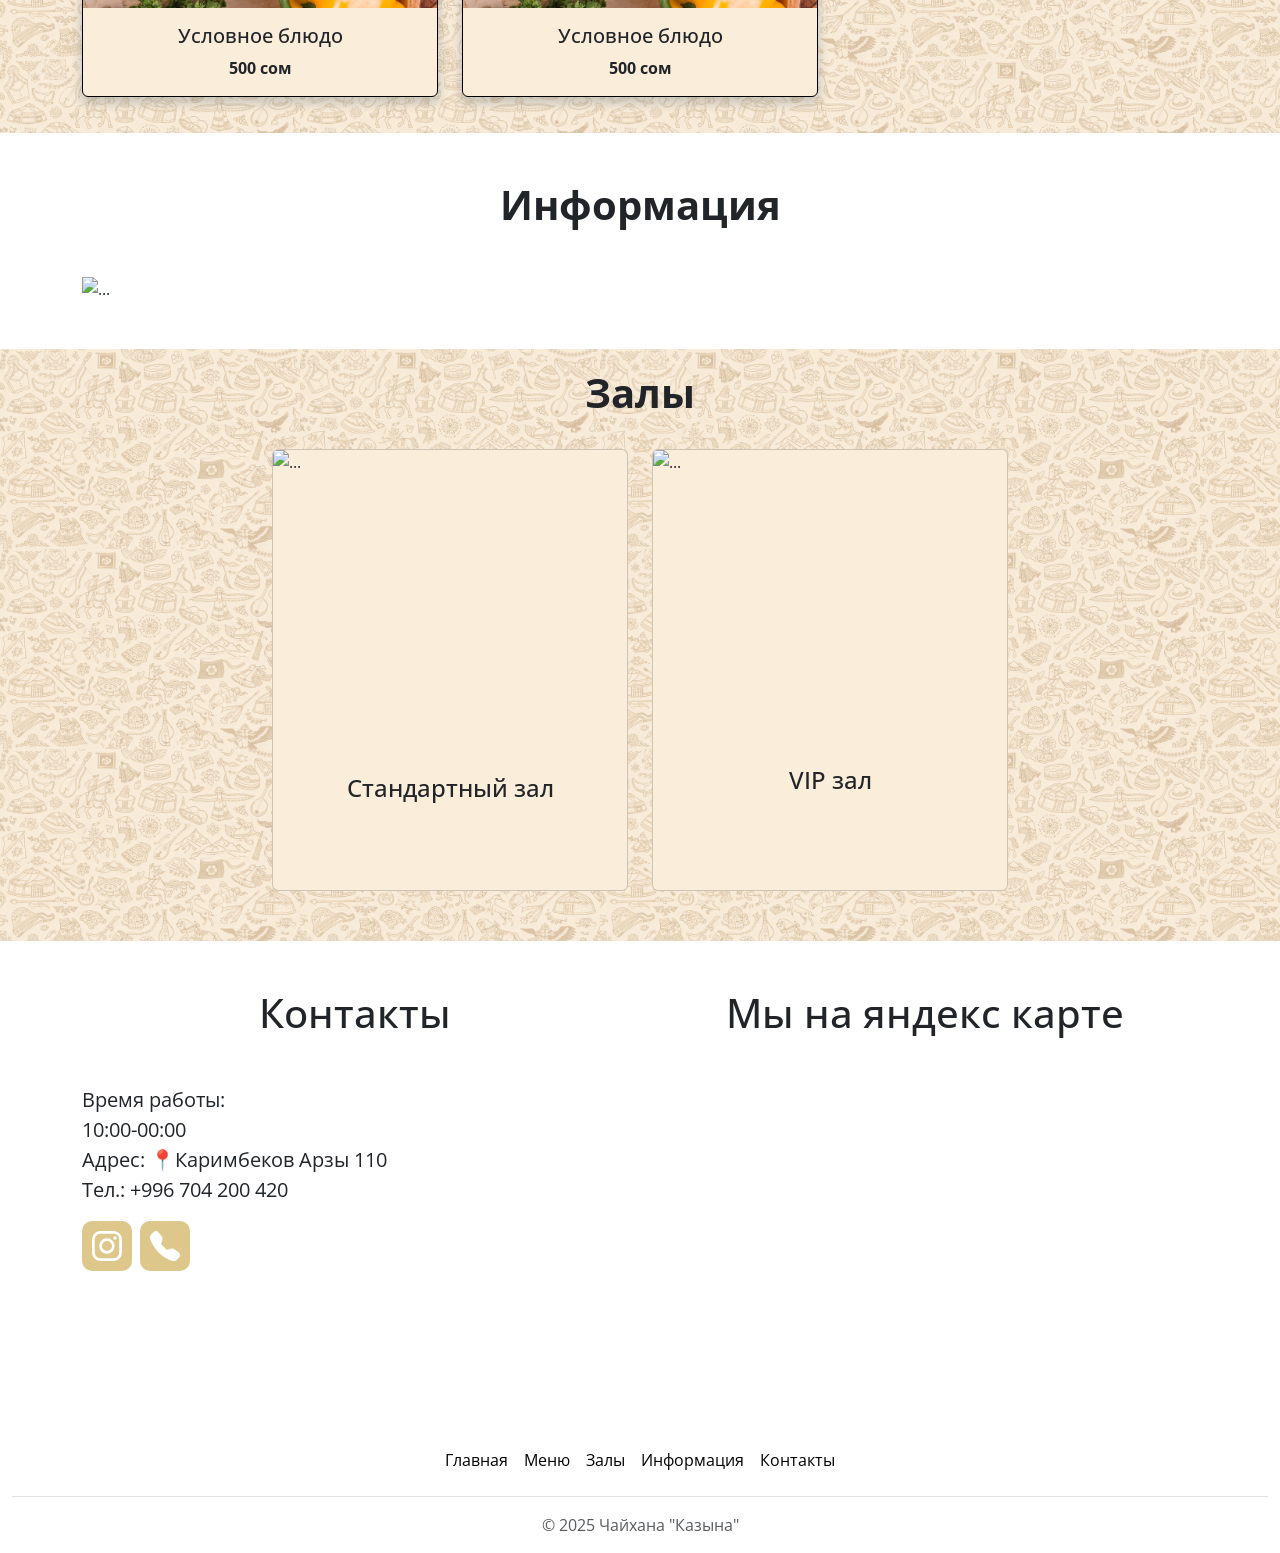
==== commit 1b2327f4: "08.02.2026 21:04 -added anims" ====
--- a/index.html
+++ b/index.html
@@ -10,6 +10,7 @@
     <link rel="stylesheet" href="assets/css/style.css">
     <link href="https://cdn.jsdelivr.net/npm/bootstrap@5.3.3/dist/css/bootstrap.min.css" rel="stylesheet" integrity="sha384-QWTKZyjpPEjISv5WaRU9OFeRpok6YctnYmDr5pNlyT2bRjXh0JMhjY6hW+ALEwIH" crossorigin="anonymous">
 </head>
+
 <body>
 <script src="https://cdn.jsdelivr.net/npm/bootstrap@5.3.3/dist/js/bootstrap.bundle.min.js"
         integrity="sha384-YvpcrYf0tY3lHB60NNkmXc5s9fDVZLESaAA55NDzOxhy9GkcIdslK1eN7N6jIeHz"
@@ -87,42 +88,42 @@
                     <button class="nav-link active" id="zakuski-tab"
                             data-bs-toggle="tab" data-bs-target="#zakuski"
                             type="button" role="tab" aria-controls="zakuski" aria-selected="true">
-                        Закуски
+                        𐰌 Закуски 𐰌
                     </button>
                     </li>
                     <li class="nav-item" role="presentation">
                     <button class="nav-link" id="salati-tab"
                             data-bs-toggle="tab" data-bs-target="#salati"
                             type="button" role="tab" aria-controls="salati" aria-selected="false">
-                        Салаты
+                       𐰬 Салаты 𐰬
                     </button>
                     </li>
                     <li class="nav-item" role="presentation">
                     <button class="nav-link" id="supi-tab"
                             data-bs-toggle="tab" data-bs-target="#supi"
                             type="button" role="tab" aria-controls="supi" aria-selected="false">
-                        Супы
+                       𐱃 Супы 𐱃
                     </button>
                     </li>
                     <li class="nav-item" role="presentation">
                     <button class="nav-link" id="meat-tab"
                             data-bs-toggle="tab" data-bs-target="#meat"
                             type="button" role="tab" aria-controls="meat" aria-selected="false">
-                        Мясо, Рыба, Птица 
+                       𐱂 Мясо, Рыба, Птица 𐱂
                     </button>
                     </li>
                     <li class="nav-item" role="presentation">
                     <button class="nav-link" id="drinks-tab"
                             data-bs-toggle="tab" data-bs-target="#drinks"
                             type="button" role="tab" aria-controls="drinks" aria-selected="false">
-                        Напитки
+                       𐰫 Напитки 𐰪
                     </button>
                     </li>
                     <li class="nav-item" role="presentation">
                     <button class="nav-link" id="drinks-tab"
                             data-bs-toggle="tab" data-bs-target="#drinks"
                             type="button" role="tab" aria-controls="drinks" aria-selected="false">
-                        Десерты
+                       𐰥 Десерты 𐰥
                     </button>
                     <li class="nav-item" role="presentation">
                     <button class="nav-link" id="drinks-tab"
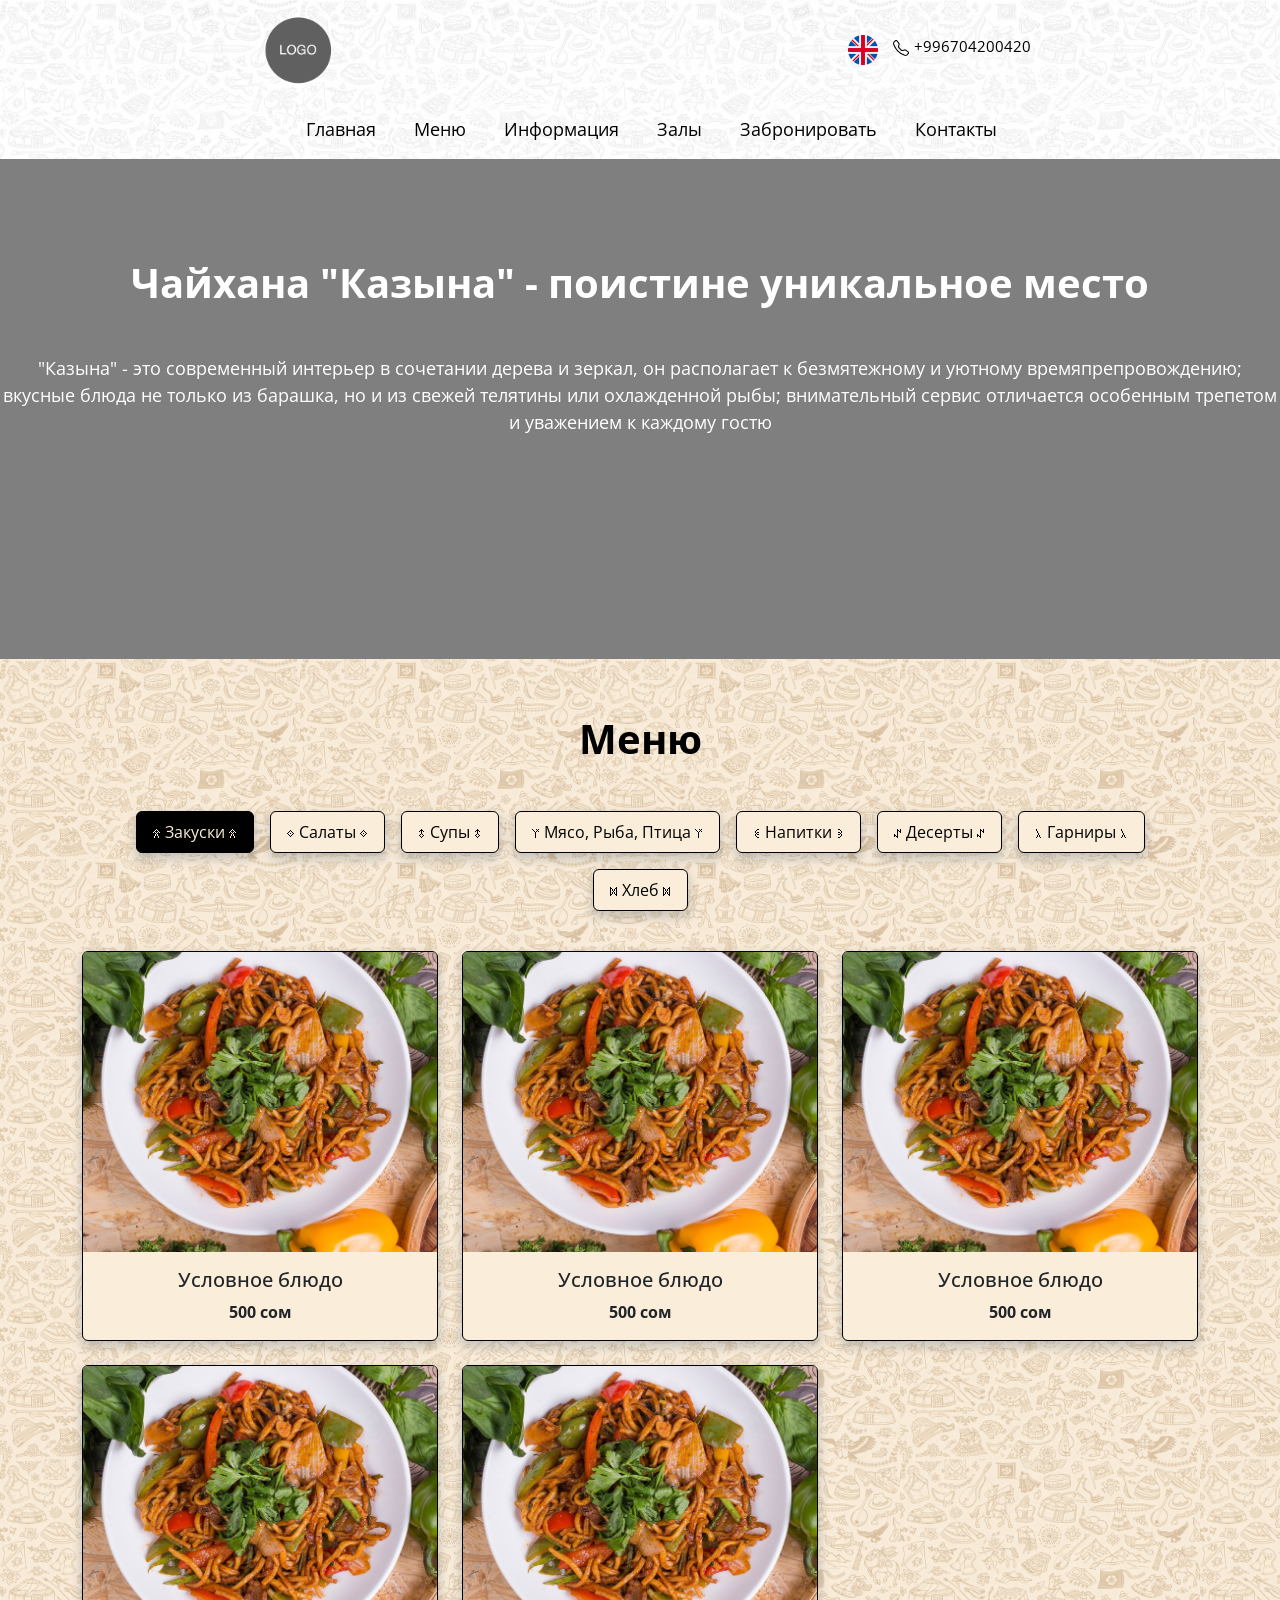
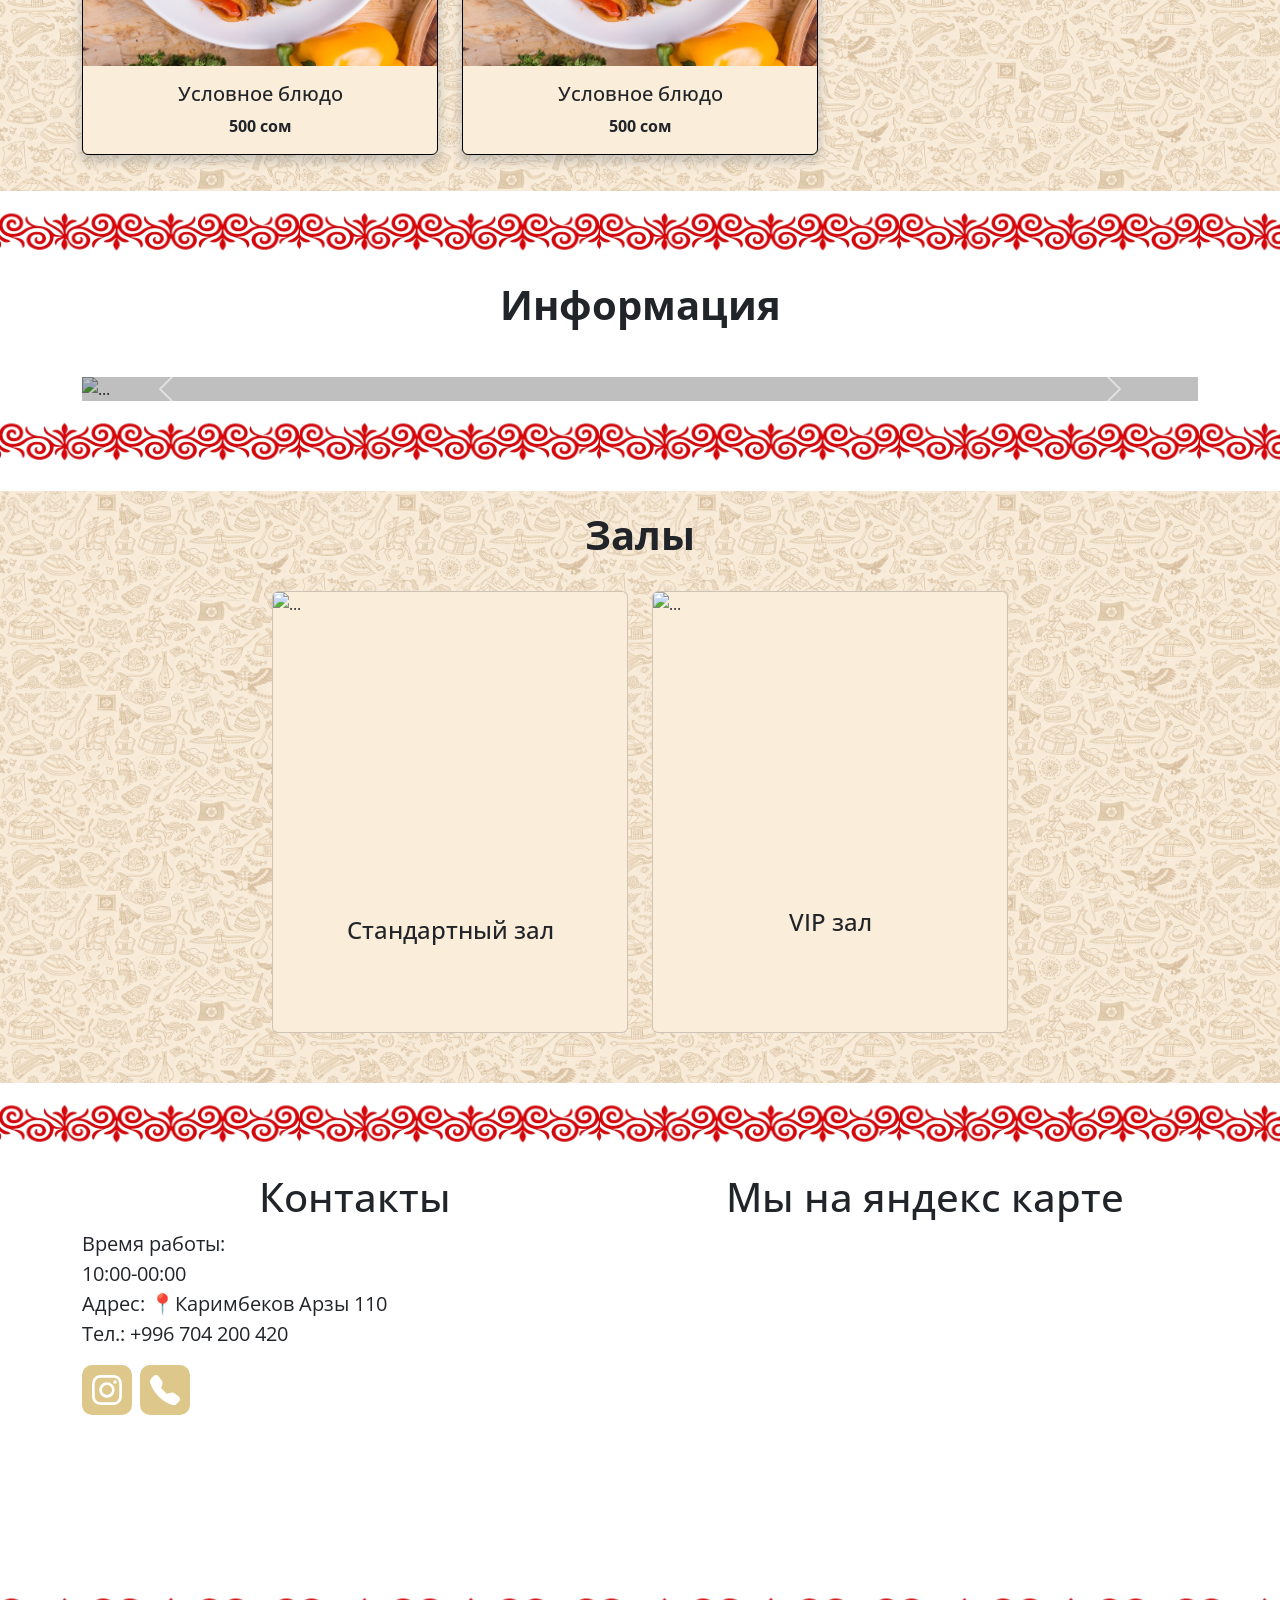
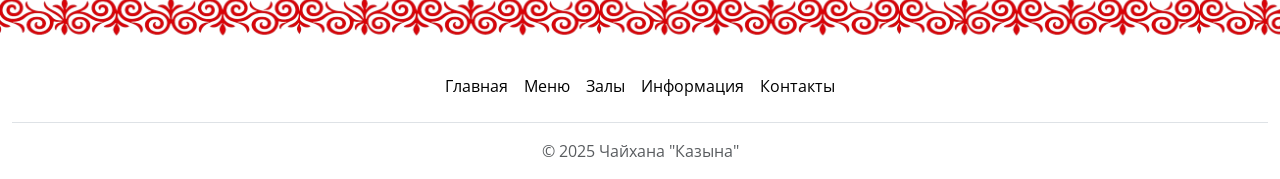
==== commit af06e247: "09.02.2026 19:51 -added dividers, opacity" ====
--- a/index.html
+++ b/index.html
@@ -129,13 +129,13 @@
                     <button class="nav-link" id="drinks-tab"
                             data-bs-toggle="tab" data-bs-target="#drinks"
                             type="button" role="tab" aria-controls="drinks" aria-selected="false">
-                        Гарниры
+                       𐰳 Гарниры 𐰳
                     </button>
                     <li class="nav-item" role="presentation">
                     <button class="nav-link" id="drinks-tab"
                             data-bs-toggle="tab" data-bs-target="#drinks"
                             type="button" role="tab" aria-controls="drinks" aria-selected="false">
-                        Хлеб
+                       𐱈 Хлеб 𐱈
                     </button>
                 </ul>
                 <!-- Category content -->
@@ -241,7 +241,8 @@
                 </div>
             </div>
         </section>
-        <section class="information mt-5">  
+        <div class="ornament-divider" aria-hidden="true"></div>
+        <section class="information">  
             <div class="inform-text container text-center">
                 <h1 class="inform-h1 fs-md-2 fs-lg-1">Информация</h1>
             </div>
@@ -261,14 +262,14 @@
                             </div>
                         </div>
                         <div class="carousel-item">
-                            <img src="https://i.pinimg.com/736x/97/af/e7/97afe79fc426e31d844b626a70d3f378.jpg" class="d-block w-100" alt="...">
+                            <img src="https://www.advantour.com/img/kyrgyzstan/culture/kyrgyz-history.jpg" class="d-block w-100" alt="...">
                             <div class="carousel-caption d-none d-md-block">
                                 <h3>Метка второго слайда</h3>
                                 <p>Некоторый репрезентативный заполнитель для второго слайда.</p>
                             </div>
                         </div>
                         <div class="carousel-item">
-                            <a href=""><img src="https://i.pinimg.com/736x/97/af/e7/97afe79fc426e31d844b626a70d3f378.jpg" class="d-block w-100" alt="...">
+                            <a href=""><img src="https://www.advantour.com/img/kyrgyzstan/culture/kyrgyz-history.jpg" class="d-block w-100" alt="...">
                             <div class="carousel-caption d-none d-md-block">
                                 <h3>Метка третьего слайда</h3>
                                 <p>Некоторый репрезентативный заполнитель для третьего слайда.</p>
@@ -287,7 +288,8 @@
                     </div>
                 </div>
         </section>
-        <section class="halls mt-5">
+        <div class="ornament-divider" aria-hidden="true"></div>
+        <section class="halls">
             <div class="container">
                 <div class="halls-h1 text-center">
                     <h1 class="halls-h1 fs-md-2 fs-lg-1">Залы</h1>
@@ -321,14 +323,15 @@
                 </div>
             </div>
         </section>
+        <div class="ornament-divider" aria-hidden="true"></div>
         <section class="contacts">
             <div class="container">
                 <div class="row">
                     <div class="col-12 col-md-6">
                         <div class="text-center">
-                           <h1 class="map-h1 mt-5 fs-md-2 fs-lg-1">Контакты</h1>
-                        </div>
-                        <p class="contacts-p fs-md-2 fs-lg-1 mt-5">
+                           <h1 class="map-h1 fs-md-2 fs-lg-1">Контакты</h1>
+                        </div>
+                        <p class="contacts-p fs-md-2 fs-lg-1">
                             Время работы: <br>
                             10:00-00:00 <br>
                             Адрес: 📍Каримбеков Арзы 110 <br>
@@ -350,7 +353,7 @@
                         </div>
                     </div>
                     <div class="col-12 col-md-6 text-center">
-                        <h1 class="map-h1 mt-5 fs-md-2 fs-lg-1">Мы на яндекс карте</h1>
+                        <h1 class="map-h1 fs-md-2 fs-lg-1">Мы на яндекс карте</h1>
                         <div class="ratio ratio-16x9 mt-5">
                         <iframe
                             src="https://yandex.com/map-widget/v1/?ll=73.003174%2C40.977231&mode=search&ol=geo&ouri=ymapsbm1%3A%2F%2Fgeo%3Fdata%[base64]%2C%2C&z=17"
@@ -362,10 +365,11 @@
                 </div>
             </div>
         </section>
+        <div class="ornament-divider" aria-hidden="true"></div>
     </main>
     <!-- main -->
     <!-- footer -->
-    <footer class="mt-5">
+    <footer>
         <div class="container-fluid">
             <div class="row g-2">
                 <div class="col-12">
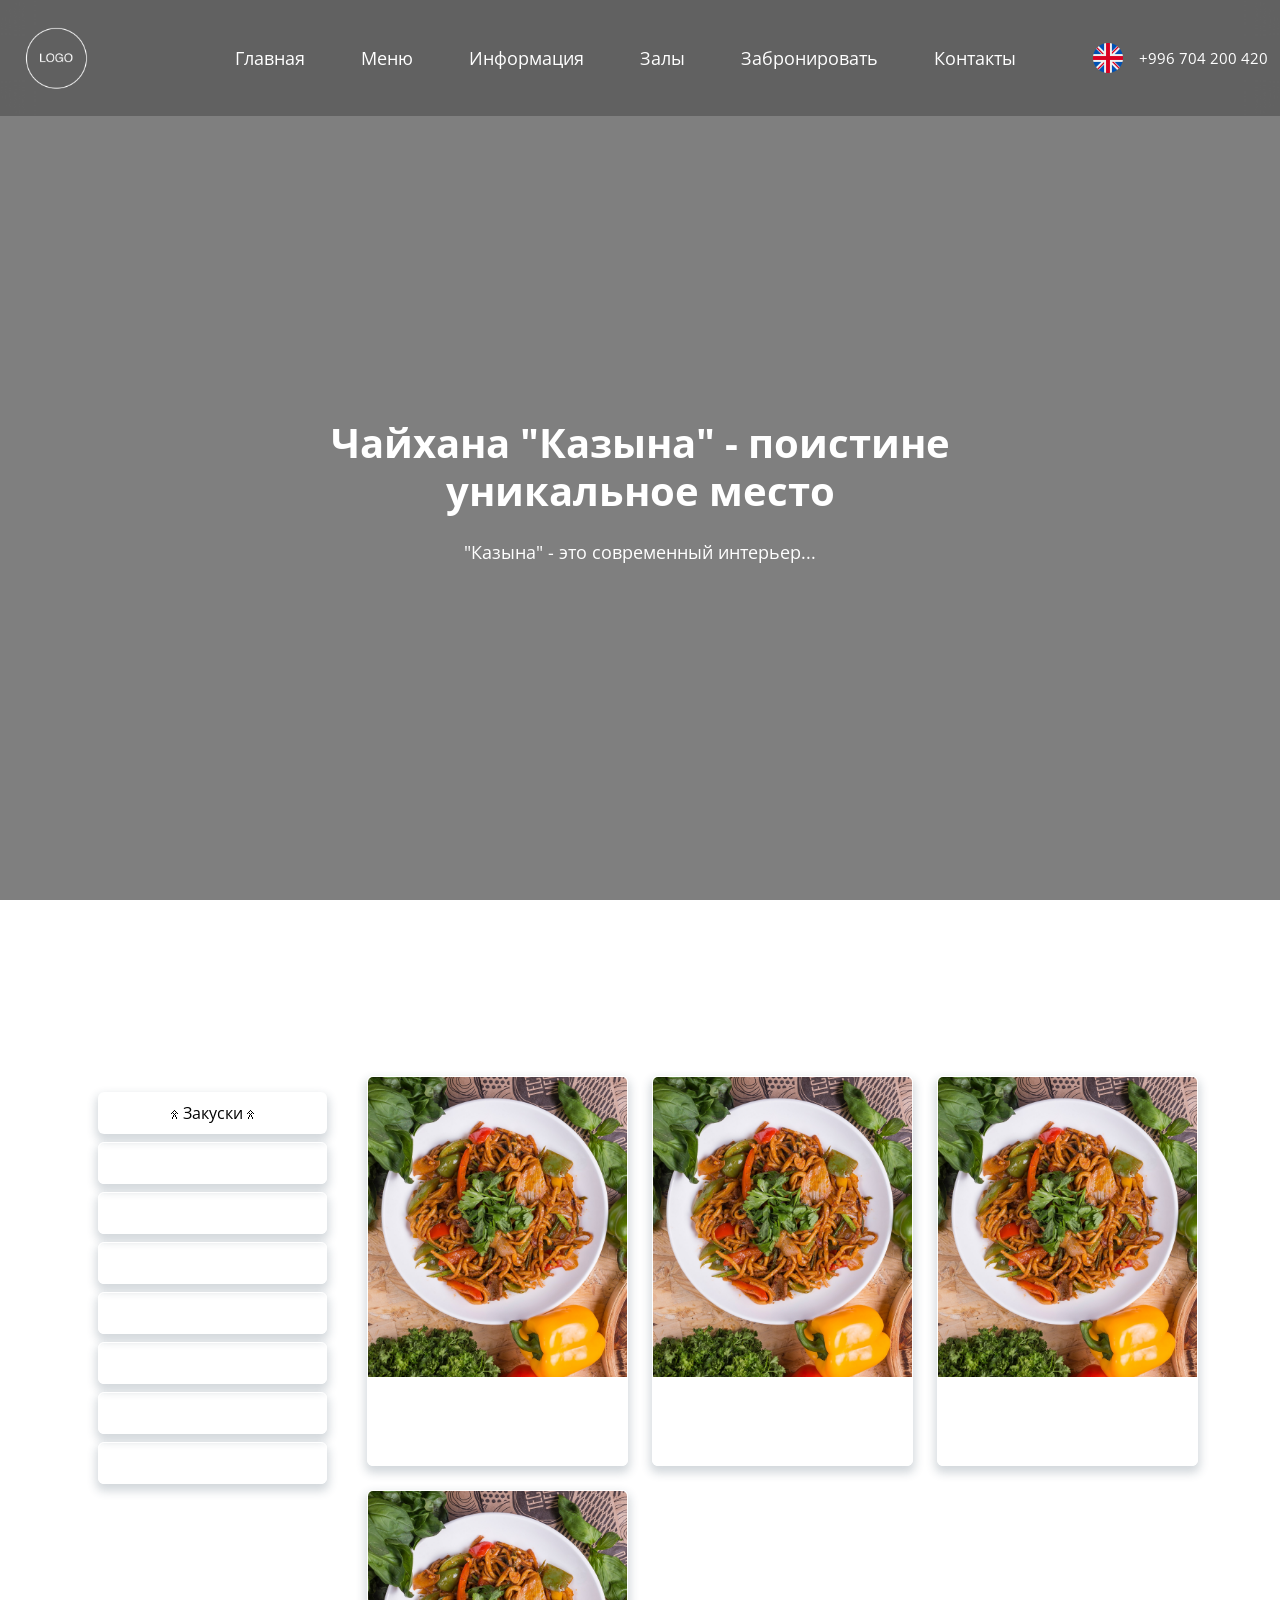
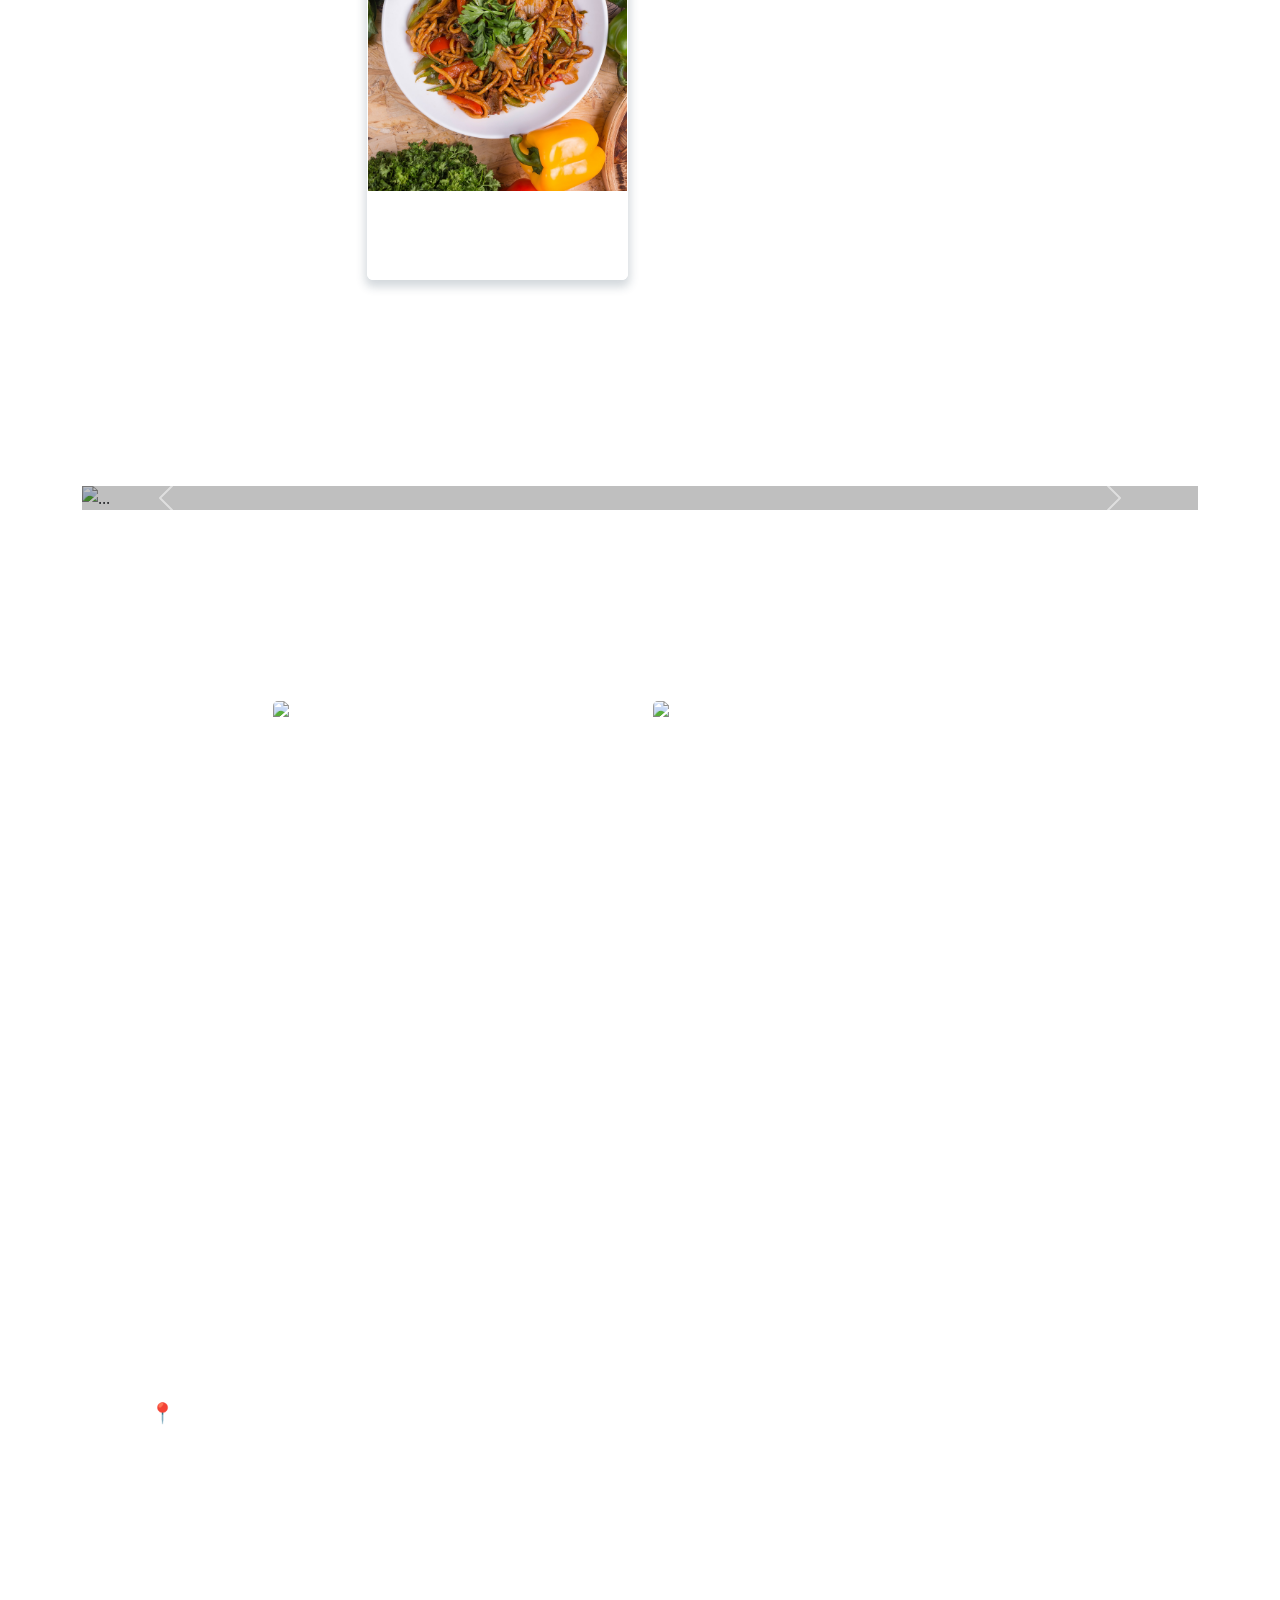
==== commit 25aae9b0: "17.02.2026 -background change" ====
--- a/index.html
+++ b/index.html
@@ -12,236 +12,276 @@
 </head>
 
 <body>
+<video class="site-bg-video" autoplay muted loop playsinline>
+    <source src="assets/video/background-video2.mp4" type="video/mp4">
+</video>
+<div class="site-bg-overlay"></div>
+
 <script src="https://cdn.jsdelivr.net/npm/bootstrap@5.3.3/dist/js/bootstrap.bundle.min.js"
         integrity="sha384-YvpcrYf0tY3lHB60NNkmXc5s9fDVZLESaAA55NDzOxhy9GkcIdslK1eN7N6jIeHz"
         crossorigin="anonymous"></script>
 
     <!-- header -->
-    <header>
-        <!-- wrapper -->
-        <div class="topnav d-flex justify-content-around align-items-center">
-            <a href=""><img class="topnav-logo img-fluid" src="assets/images/logo-placeholder.png" alt=""></a>  
-            <div class="topnav-end d-flex">
-                <a href="" class="topnav-lan-change"><img class="topnav-lan-icon img-fluid" src="assets/images/enlan.png" alt=""></a>
-                <a class="phone-num" href=""><svg xmlns="http://www.w3.org/2000/svg" width="16" height="16" fill="currentColor" class="bi bi-telephone" viewBox="0 0 16 16">
-                <path d="M3.654 1.328a.678.678 0 0 0-1.015-.063L1.605 2.3c-.483.484-.661 1.169-.45 1.77a17.6 17.6 0 0 0 4.168 6.608 17.6 17.6 0 0 0 6.608 4.168c.601.211 1.286.033 1.77-.45l1.034-1.034a.678.678 0 0 0-.063-1.015l-2.307-1.794a.68.68 0 0 0-.58-.122l-2.19.547a1.75 1.75 0 0 1-1.657-.459L5.482 8.062a1.75 1.75 0 0 1-.46-1.657l.548-2.19a.68.68 0 0 0-.122-.58zM1.884.511a1.745 1.745 0 0 1 2.612.163L6.29 2.98c.329.423.445.974.315 1.494l-.547 2.19a.68.68 0 0 0 .178.643l2.457 2.457a.68.68 0 0 0 .644.178l2.189-.547a1.75 1.75 0 0 1 1.494.315l2.306 1.794c.829.645.905 1.87.163 2.611l-1.034 1.034c-.74.74-1.846 1.065-2.877.702a18.6 18.6 0 0 1-7.01-4.42 18.6 18.6 0 0 1-4.42-7.009c-.362-1.03-.037-2.137.703-2.877z"/>
-                </svg><span class="">+996704200420</span></a> 
-            </div>           
-        </div>
-        <nav class="navbar navbar-expand-lg sticky-top navbar-dark">
-            <div class="container-fluid">
-                <button class="navbar-toggler" type="button" data-bs-toggle="collapse" data-bs-target="#navbarNavDropdown" aria-controls="navbarNavDropdown" aria-expanded="false" aria-label="Переключатель навигации">
-                <span class="navbar-toggler-icon"></span>
+    <header class="header-blur">
+        <nav class="navbar navbar-expand-lg fixed-top">
+            <div class="container-fluid align-items-center">
+
+                <!-- logo -->
+                <a class="navbar-brand" href="#">
+                    <img src="assets/images/logo-placeholder.png"
+                        class="topnav-logo img-fluid"
+                        alt="Логотип">
+                </a>
+
+                <!-- Бургер -->
+                <button class="navbar-toggler" type="button"
+                    data-bs-toggle="collapse"
+                    data-bs-target="#navbarNavDropdown">
+                    <span class="navbar-toggler-icon"></span>
                 </button>
+
+                <!-- Навигационная панель -->
                 <div class="collapse navbar-collapse" id="navbarNavDropdown">
-                <hr>
-                <ul class="navbar-nav col d-flex justify-content-center align-items-center">
-                    <li class="nav-item">
-                    <a class="nav-link active" aria-current="page" href="#">Главная</a>
-                    </li>
-                    <li class="nav-item">
-                    <a class="nav-link active" aria-current="page" href="#">Меню</a>
-                    </li>
-                    <li class="nav-item">
-                    <a class="nav-link active" aria-current="page" href="#">Информация</a>
-                    </li>
-                    <li class="nav-item">
-                    <a class="nav-link active" aria-current="page" href="#">Залы</a>
-                    </li>
-                    <li class="nav-item">
-                    <a class="nav-link active" aria-current="page" href="#">Забронировать</a>
-                    </li>
-                    <li class="nav-item">
-                    <a class="nav-link active" aria-current="page" href="#">Контакты</a>
-                    </li>
-                </ul>
-                </div>
-            </div>    
-        </nav>   
+                    <ul class="navbar-nav mx-auto text-center">
+                        <li class="nav-item"><a class="nav-link" href="#">Главная</a></li>
+                        <li class="nav-item"><a class="nav-link" href="#">Меню</a></li>
+                        <li class="nav-item"><a class="nav-link" href="#">Информация</a></li>
+                        <li class="nav-item"><a class="nav-link" href="#">Залы</a></li>
+                        <li class="nav-item"><a class="nav-link" href="#">Забронировать</a></li>
+                        <li class="nav-item"><a class="nav-link" href="#">Контакты</a></li>
+                    </ul>
+
+                    <div class="d-flex align-items-center gap-3 navbar-extra">
+                        <a href="#">
+                            <img src="assets/images/enlan.png"
+                                class="topnav-lan-icon"
+                                alt="Язык">
+                        </a>
+
+                        <a href="tel:+996704200420" class="phone-num">
+                            <span>+996 704 200 420</span>
+                        </a>
+                    </div>
+                </div>
+
+            </div>
+        </nav>
     </header>
     <!-- header -->
     <!-- main -->
     <main>
+        <!-- video -->
         <section class="video">
-            <div class="container-fluid p-0">
-                <video autoplay muted loop class="bg-video">
-                    <source src="assets/video/placeholder-cooking.mp4" type="video/mp4">
-                </video>
-                <div class="video-dark">
-                    <div class="row g-0">
-                        <div class="col">
-                            <div class="video-text text-center">
-                                <h1 class="video-h1 fs-md-2 fs-lg-1">Чайхана "Казына" - поистине уникальное место</h1>
-                                <p class="mt-5 fs-md-2 fs-lg-1">"Казына" - это современный интерьер в сочетании дерева и зеркал, он располагает к безмятежному и уютному времяпрепровождению; вкусные блюда не только из барашка, но и из свежей телятины или охлажденной рыбы; внимательный сервис отличается особенным трепетом и уважением к каждому гостю</p>
-                            </div>
-                        </div>
-                    </div>
+            <div class="video-dark d-flex align-items-center justify-content-center text-center">
+                <div class="video-text">
+                    <h1 class="video-h1">Чайхана "Казына" - поистине уникальное место</h1>
+                    <p class="mt-4">
+                        "Казына" - это современный интерьер...
+                    </p>
                 </div>
             </div>
         </section>
+        <!-- menu -->
         <section class="menu">
-            <div class="container">
-                <h1 class="menu-h1 text-center">Меню</h1>
-                 <!-- Категории -->
-                <ul class="nav nav-pills justify-content-center gap-3 flex-wrap mt-5" id="menuTabs" role="tablist">
-                    <li class="nav-item" role="presentation">
+        <div class="container">
+            <h1 class="menu-h1 text-center">Меню</h1>
+
+            <div class="row mt-5 g-4">
+            <!-- sidebar -->
+            <aside class="col-12 col-lg-3">
+                <div class="menu-sidebar p-3">
+                <div class="nav flex-column nav-pills gap-2" id="menuTabs" role="tablist" aria-orientation="vertical">
+
                     <button class="nav-link active" id="zakuski-tab"
-                            data-bs-toggle="tab" data-bs-target="#zakuski"
-                            type="button" role="tab" aria-controls="zakuski" aria-selected="true">
-                        𐰌 Закуски 𐰌
-                    </button>
-                    </li>
-                    <li class="nav-item" role="presentation">
+                    data-bs-toggle="pill" data-bs-target="#zakuski"
+                    type="button" role="tab" aria-controls="zakuski" aria-selected="true">
+                    𐰌 Закуски 𐰌
+                    </button>
+
                     <button class="nav-link" id="salati-tab"
-                            data-bs-toggle="tab" data-bs-target="#salati"
-                            type="button" role="tab" aria-controls="salati" aria-selected="false">
-                       𐰬 Салаты 𐰬
-                    </button>
-                    </li>
-                    <li class="nav-item" role="presentation">
+                    data-bs-toggle="pill" data-bs-target="#salati"
+                    type="button" role="tab" aria-controls="salati" aria-selected="false">
+                    𐰬 Салаты 𐰬
+                    </button>
+
                     <button class="nav-link" id="supi-tab"
-                            data-bs-toggle="tab" data-bs-target="#supi"
-                            type="button" role="tab" aria-controls="supi" aria-selected="false">
-                       𐱃 Супы 𐱃
-                    </button>
-                    </li>
-                    <li class="nav-item" role="presentation">
+                    data-bs-toggle="pill" data-bs-target="#supi"
+                    type="button" role="tab" aria-controls="supi" aria-selected="false">
+                    𐱃 Супы 𐱃
+                    </button>
+
                     <button class="nav-link" id="meat-tab"
-                            data-bs-toggle="tab" data-bs-target="#meat"
-                            type="button" role="tab" aria-controls="meat" aria-selected="false">
-                       𐱂 Мясо, Рыба, Птица 𐱂
-                    </button>
-                    </li>
-                    <li class="nav-item" role="presentation">
+                    data-bs-toggle="pill" data-bs-target="#meat"
+                    type="button" role="tab" aria-controls="meat" aria-selected="false">
+                    𐱂 Мясо, Рыба, Птица 𐱂
+                    </button>
+
                     <button class="nav-link" id="drinks-tab"
-                            data-bs-toggle="tab" data-bs-target="#drinks"
-                            type="button" role="tab" aria-controls="drinks" aria-selected="false">
-                       𐰫 Напитки 𐰪
-                    </button>
-                    </li>
-                    <li class="nav-item" role="presentation">
-                    <button class="nav-link" id="drinks-tab"
-                            data-bs-toggle="tab" data-bs-target="#drinks"
-                            type="button" role="tab" aria-controls="drinks" aria-selected="false">
-                       𐰥 Десерты 𐰥
-                    </button>
-                    <li class="nav-item" role="presentation">
-                    <button class="nav-link" id="drinks-tab"
-                            data-bs-toggle="tab" data-bs-target="#drinks"
-                            type="button" role="tab" aria-controls="drinks" aria-selected="false">
-                       𐰳 Гарниры 𐰳
-                    </button>
-                    <li class="nav-item" role="presentation">
-                    <button class="nav-link" id="drinks-tab"
-                            data-bs-toggle="tab" data-bs-target="#drinks"
-                            type="button" role="tab" aria-controls="drinks" aria-selected="false">
-                       𐱈 Хлеб 𐱈
-                    </button>
-                </ul>
-                <!-- Category content -->
-                <div class="tab-content mt-3" id="menuTabsContent">
-                    <div class="tab-pane fade show active" id="zakuski" role="tabpanel" aria-labelledby="zakuski-tab" tabindex="0">
-                        <div class="row g-4 mt-2">
-                            <div class="col-12 col-sm-6 col-lg-4">
-                                <div class="card menu-card h-100">
-                                    <img src="assets/images/lagman-placeholder.jpg" class="card-img-top" alt="Блюдо">
-                                <div class="card-body text-center">
-                                    <h5 class="card-title">Условное блюдо</h5>
-                                    <p class="card-text">
-                                    500 сом
-                                    </p>
-                                </div>
-                                </div>
-                            </div>
-                           <div class="col-12 col-sm-6 col-lg-4">
-                                <div class="card menu-card h-100">
-                                    <img src="assets/images/lagman-placeholder.jpg" class="card-img-top" alt="Блюдо">
-                                <div class="card-body text-center">
-                                    <h5 class="card-title">Условное блюдо</h5>
-                                    <p class="card-text">
-                                    500 сом
-                                    </p>
-                                </div>
-                                </div>
-                            </div>
-                           <div class="col-12 col-sm-6 col-lg-4">
-                                <div class="card menu-card h-100">
-                                    <img src="assets/images/lagman-placeholder.jpg" class="card-img-top" alt="Блюдо">
-                                <div class="card-body text-center">
-                                    <h5 class="card-title">Условное блюдо</h5>
-                                    <p class="card-text">
-                                    500 сом
-                                    </p>
-                                </div>
-                                </div>
-                            </div>
-                           <div class="col-12 col-sm-6 col-lg-4">
-                                <div class="card menu-card h-100">
-                                    <img src="assets/images/lagman-placeholder.jpg" class="card-img-top" alt="Блюдо">
-                                <div class="card-body text-center">
-                                    <h5 class="card-title">Условное блюдо</h5>
-                                    <p class="card-text">
-                                    500 сом
-                                    </p>
-                                </div>
-                                </div>
-                            </div>
-                           <div class="col-12 col-sm-6 col-lg-4">
-                                <div class="card menu-card h-100">
-                                    <img src="assets/images/lagman-placeholder.jpg" class="card-img-top" alt="Блюдо">
-                                <div class="card-body text-center">
-                                    <h5 class="card-title">Условное блюдо</h5>
-                                    <p class="card-text">
-                                    500 сом
-                                    </p>
-                                </div>
-                                </div>
-                            </div>
-                        </div>
-                    </div>
-                </div>
-                <div class="tab-content mt-3" id="menuTabsContent">
-                    <div class="tab-pane fade" id="salati" role="tabpanel" aria-labelledby="salati-tab" tabindex="0">
-                        <div class="row g-4 mt-2">
-                           <div class="col-12 col-sm-6 col-lg-4">
-                                <div class="card menu-card h-100">
-                                    <img src="assets/images/lagman-placeholder.jpg" class="card-img-top" alt="Блюдо">
-                                <div class="card-body text-center">
-                                    <h5 class="card-title">Условное блюдо</h5>
-                                    <p class="card-text">
-                                    500 сом
-                                    </p>
-                                </div>
-                                </div>
-                            </div>
-                           <div class="col-12 col-sm-6 col-lg-4">
-                                <div class="card menu-card h-100">
-                                    <img src="assets/images/lagman-placeholder.jpg" class="card-img-top" alt="Блюдо">
-                                <div class="card-body text-center">
-                                    <h5 class="card-title">Условное блюдо</h5>
-                                    <p class="card-text">
-                                    500 сом
-                                    </p>
-                                </div>
-                                </div>
-                            </div>
-                           <div class="col-12 col-sm-6 col-lg-4">
-                                <div class="card menu-card h-100">
-                                    <img src="assets/images/lagman-placeholder.jpg" class="card-img-top" alt="Блюдо">
-                                <div class="card-body text-center">
-                                    <h5 class="card-title">Условное блюдо</h5>
-                                    <p class="card-text">
-                                    500 сом
-                                    </p>
-                                </div>
-                                </div>
-                            </div>
-                        </div>
-                    </div>
-                </div>
-            </div>
+                    data-bs-toggle="pill" data-bs-target="#drinks"
+                    type="button" role="tab" aria-controls="drinks" aria-selected="false">
+                    𐰫 Напитки 𐰪
+                    </button>
+
+                    <button class="nav-link" id="desserts-tab"
+                    data-bs-toggle="pill" data-bs-target="#desserts"
+                    type="button" role="tab" aria-controls="desserts" aria-selected="false">
+                    𐰥 Десерты 𐰥
+                    </button>
+
+                    <button class="nav-link" id="garnish-tab"
+                    data-bs-toggle="pill" data-bs-target="#garnish"
+                    type="button" role="tab" aria-controls="garnish" aria-selected="false">
+                    𐰳 Гарниры 𐰳
+                    </button>
+
+                    <button class="nav-link" id="bread-tab"
+                    data-bs-toggle="pill" data-bs-target="#bread"
+                    type="button" role="tab" aria-controls="bread" aria-selected="false">
+                    𐱈 Хлеб 𐱈
+                    </button>
+                </div>
+                </div>
+            </aside>
+            <!-- Content categoriy -->
+            <div class="col-12 col-lg-9">
+                <div class="tab-content" id="menuTabsContent">
+
+                <!-- Закуски -->
+                <div class="tab-pane fade show active" id="zakuski" role="tabpanel" aria-labelledby="zakuski-tab" tabindex="0">
+                    <div class="row g-4">
+                    <div class="col-12 col-sm-6 col-xl-4">
+                        <div class="card menu-card h-100">
+                        <img src="assets/images/lagman-placeholder.jpg" class="card-img-top" alt="Блюдо">
+                        <div class="card-body text-center">
+                            <h5 class="card-title">Условное блюдо</h5>
+                            <p class="card-text">500 сом</p>
+                        </div>
+                        </div>
+                    </div>
+                    <div class="col-12 col-sm-6 col-xl-4">
+                        <div class="card menu-card h-100">
+                        <img src="assets/images/lagman-placeholder.jpg" class="card-img-top" alt="Блюдо">
+                        <div class="card-body text-center">
+                            <h5 class="card-title">Условное блюдо</h5>
+                            <p class="card-text">500 сом</p>
+                        </div>
+                        </div>
+                    </div>
+                    <div class="col-12 col-sm-6 col-xl-4">
+                        <div class="card menu-card h-100">
+                        <img src="assets/images/lagman-placeholder.jpg" class="card-img-top" alt="Блюдо">
+                        <div class="card-body text-center">
+                            <h5 class="card-title">Условное блюдо</h5>
+                            <p class="card-text">500 сом</p>
+                        </div>
+                        </div>
+                    </div>
+                    <div class="col-12 col-sm-6 col-xl-4">
+                        <div class="card menu-card h-100">
+                        <img src="assets/images/lagman-placeholder.jpg" class="card-img-top" alt="Блюдо">
+                        <div class="card-body text-center">
+                            <h5 class="card-title">Условное блюдо</h5>
+                            <p class="card-text">500 сом</p>
+                        </div>
+                        </div>
+                    </div>
+                    <!-- col - карточка -->
+                    </div>
+                </div>
+
+                <!-- Салаты -->
+                <div class="tab-pane fade" id="salati" role="tabpanel" aria-labelledby="salati-tab" tabindex="0">
+                    <div class="row g-4">
+                    <div class="col-12 col-sm-6 col-xl-4">
+                        <div class="card menu-card h-100">
+                        <img src="assets/images/lagman-placeholder.jpg" class="card-img-top" alt="Блюдо">
+                        <div class="card-body text-center">
+                            <h5 class="card-title">Условное блюдо</h5>
+                            <p class="card-text">500 сом</p>
+                        </div>
+                        </div>
+                    </div>
+                    </div>
+                </div>
+
+                <!-- Супы -->
+                <div class="tab-pane fade" id="supi" role="tabpanel" aria-labelledby="supi-tab" tabindex="0">
+                    <div class="row g-4">
+                    <!-- карточки супов -->
+                    <div class="col-12 col-sm-6 col-xl-4">
+                        <div class="card menu-card h-100">
+                        <img src="assets/images/lagman-placeholder.jpg" class="card-img-top" alt="Блюдо">
+                        <div class="card-body text-center">
+                            <h5 class="card-title">Условное блюдо</h5>
+                            <p class="card-text">500 сом</p>
+                        </div>
+                        </div>
+                    </div>
+                    <div class="col-12 col-sm-6 col-xl-4">
+                        <div class="card menu-card h-100">
+                        <img src="assets/images/lagman-placeholder.jpg" class="card-img-top" alt="Блюдо">
+                        <div class="card-body text-center">
+                            <h5 class="card-title">Условное блюдо</h5>
+                            <p class="card-text">500 сом</p>
+                        </div>
+                        </div>
+                    </div>
+                    </div>
+                </div>
+
+                <!-- Мясо -->
+                <div class="tab-pane fade" id="meat" role="tabpanel" aria-labelledby="meat-tab" tabindex="0">
+                    <div class="row g-4">
+                    <!-- карточки мяса -->
+                    </div>
+                </div>
+
+                <!-- Напитки -->
+                <div class="tab-pane fade" id="drinks" role="tabpanel" aria-labelledby="drinks-tab" tabindex="0">
+                    <div class="row g-4">
+                    <!-- карточки напитков -->
+                    </div>
+                </div>
+
+                <!-- Десерты -->
+                <div class="tab-pane fade" id="desserts" role="tabpanel" aria-labelledby="desserts-tab" tabindex="0">
+                    <div class="row g-4">
+                    <!-- карточки десертов -->
+                    </div>
+                </div>
+
+                <!-- Гарниры -->
+                <div class="tab-pane fade" id="garnish" role="tabpanel" aria-labelledby="garnish-tab" tabindex="0">
+                    <div class="row g-4">
+                    <!-- карточки гарниров -->
+                    </div>
+                </div>
+
+                <!-- Хлеб -->
+                <div class="tab-pane fade" id="bread" role="tabpanel" aria-labelledby="bread-tab" tabindex="0">
+                    <div class="row g-4">
+                    <!-- карточки хлеба -->
+                    </div>
+                </div>
+                </div>
+            </div>
+            </div>
+        </div>
         </section>
-        <div class="ornament-divider" aria-hidden="true"></div>
+        <!-- menu -->
+        <div class="ornament-divider" aria-hidden="true">
+            <div class="marquee">
+                <h1>
+                    САМАЯ ЛУЧШАЯ ЭТНО-ЧАЙХАНА МАНАСА || КАЗЫНА ||
+                    &nbsp;&nbsp;&nbsp;
+                    САМАЯ ЛУЧШАЯ ЭТНО-ЧАЙХАНА МАНАСА || КАЗЫНА ||
+                    &nbsp;&nbsp;&nbsp;
+                    САМАЯ ЛУЧШАЯ ЭТНО-ЧАЙХАНА МАНАСА || КАЗЫНА ||
+                    &nbsp;&nbsp;&nbsp;
+                    САМАЯ ЛУЧШАЯ ЭТНО-ЧАЙХАНА МАНАСА || КАЗЫНА ||
+                </h1>
+            </div>
+        </div>
         <section class="information">  
             <div class="inform-text container text-center">
                 <h1 class="inform-h1 fs-md-2 fs-lg-1">Информация</h1>
@@ -288,7 +328,19 @@
                     </div>
                 </div>
         </section>
-        <div class="ornament-divider" aria-hidden="true"></div>
+        <div class="ornament-divider" aria-hidden="true">
+            <div class="marquee">
+                <h1>
+                    САМАЯ ЛУЧШАЯ ЧАЙХАНА МАНАСА || КАЗЫНА ||
+                    &nbsp;&nbsp;&nbsp;
+                    САМАЯ ЛУЧШАЯ ЧАЙХАНА МАНАСА || КАЗЫНА ||
+                    &nbsp;&nbsp;&nbsp;
+                    САМАЯ ЛУЧШАЯ ЧАЙХАНА МАНАСА || КАЗЫНА ||
+                    &nbsp;&nbsp;&nbsp;
+                    САМАЯ ЛУЧШАЯ ЧАЙХАНА МАНАСА || КАЗЫНА ||
+                </h1>
+            </div>
+        </div>
         <section class="halls">
             <div class="container">
                 <div class="halls-h1 text-center">
@@ -313,7 +365,7 @@
                         <img src="https://lh3.googleusercontent.com/IuqHzmJwXHtahIKr3hA70wLlf5pKkpMfJlc98B4mJzG0GVRZT_44l17xHDgWKd6-LQdy4saMJrtmiPcAAP0Fy6OuyPJLe_HJk-lFnA=w710-h472-n-l95-rw" class="card-img-top" alt="...">
                     <div class="card-body">
                         <div class="card-h4 text-center">
-                            <h4>VIP зал</h4>
+                            <h4>VIP-кабинка</h4>
                         </div>
                         <div class="card-btn d-flex justify-content-center">
                             <button class="listbtn" type="submit">ЗАБРОНИРОВАТЬ</button>
@@ -323,7 +375,19 @@
                 </div>
             </div>
         </section>
-        <div class="ornament-divider" aria-hidden="true"></div>
+        <div class="ornament-divider" aria-hidden="true">
+            <div class="marquee">
+                <h1>
+                    САМАЯ ЛУЧШАЯ ЧАЙХАНА МАНАСА || КАЗЫНА ||
+                    &nbsp;&nbsp;&nbsp;
+                    САМАЯ ЛУЧШАЯ ЧАЙХАНА МАНАСА || КАЗЫНА ||
+                    &nbsp;&nbsp;&nbsp;
+                    САМАЯ ЛУЧШАЯ ЧАЙХАНА МАНАСА || КАЗЫНА ||
+                    &nbsp;&nbsp;&nbsp;
+                    САМАЯ ЛУЧШАЯ ЧАЙХАНА МАНАСА || КАЗЫНА ||
+                </h1>
+            </div>
+        </div>
         <section class="contacts">
             <div class="container">
                 <div class="row">
@@ -365,7 +429,19 @@
                 </div>
             </div>
         </section>
-        <div class="ornament-divider" aria-hidden="true"></div>
+        <div class="ornament-divider" aria-hidden="true">
+            <div class="marquee">
+                <h1>
+                    САМАЯ ЛУЧШАЯ ЧАЙХАНА МАНАСА || КАЗЫНА ||
+                    &nbsp;&nbsp;&nbsp;
+                    САМАЯ ЛУЧШАЯ ЧАЙХАНА МАНАСА || КАЗЫНА ||
+                    &nbsp;&nbsp;&nbsp;
+                    САМАЯ ЛУЧШАЯ ЧАЙХАНА МАНАСА || КАЗЫНА ||
+                    &nbsp;&nbsp;&nbsp;
+                    САМАЯ ЛУЧШАЯ ЧАЙХАНА МАНАСА || КАЗЫНА ||
+                </h1>
+            </div>
+        </div>
     </main>
     <!-- main -->
     <!-- footer -->
@@ -391,8 +467,8 @@
                         </li>
                     </ul>
 
-                    <p class="text-center text-body-secondary">
-                        © 2025 Чайхана "Казына"
+                    <p class="text-center">
+                        © 2026 Чайхана "Казына"
                     </p>
                 </div>
             </div>
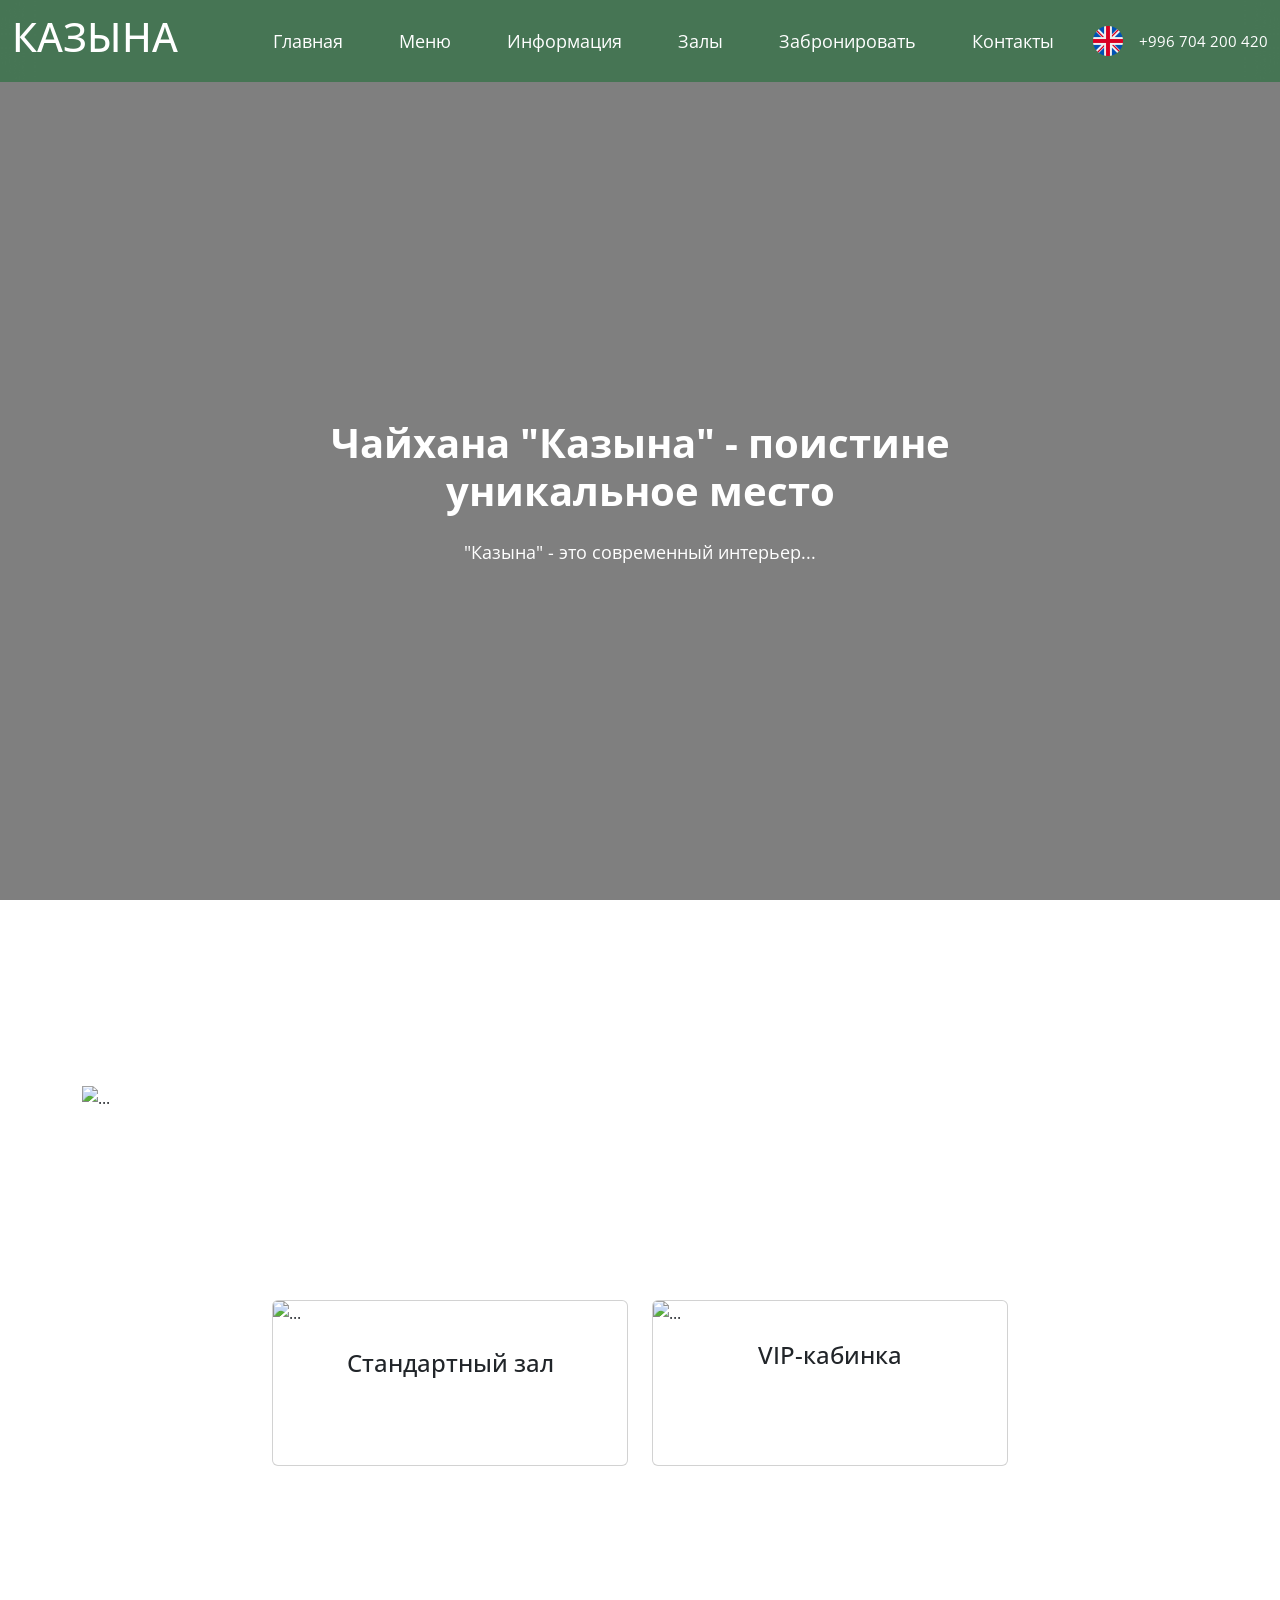
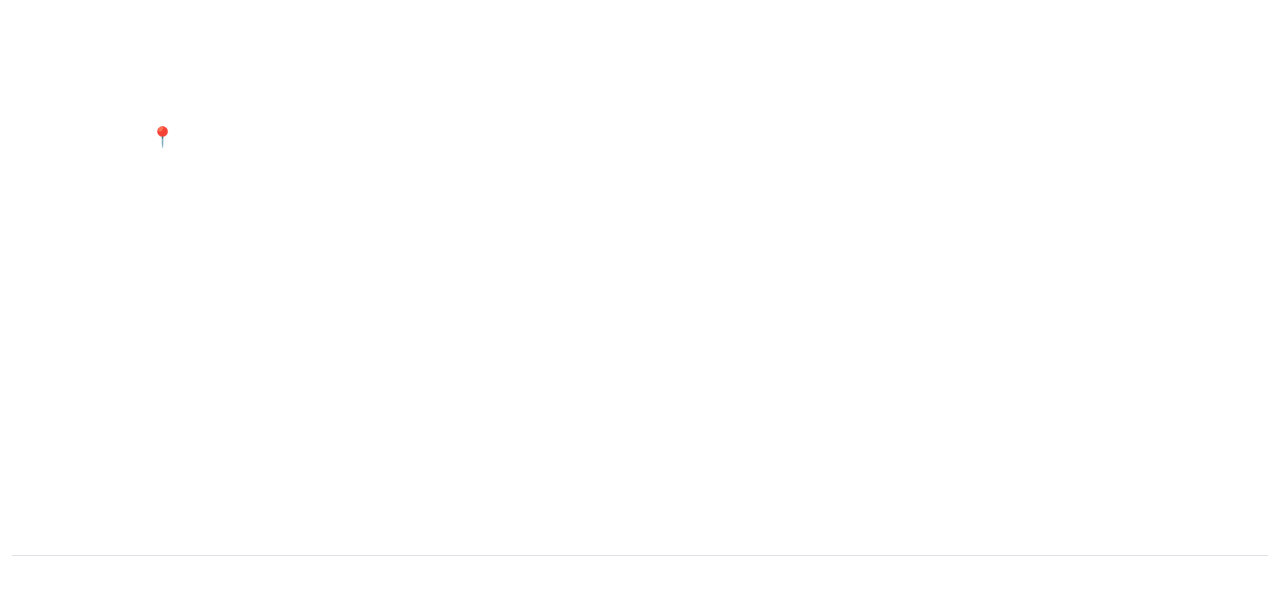
==== commit f3872c41: "25.02.2026 -menu separated, logo removed" ====
--- a/index.html
+++ b/index.html
@@ -7,8 +7,8 @@
     <link rel="preconnect" href="https://fonts.googleapis.com">
     <link rel="preconnect" href="https://fonts.gstatic.com" crossorigin>
     <link href="https://fonts.googleapis.com/css2?family=Open+Sans:ital,wght@0,300..800;1,300..800&display=swap" rel="stylesheet">
+    <link href="https://cdn.jsdelivr.net/npm/bootstrap@5.3.3/dist/css/bootstrap.min.css" rel="stylesheet" integrity="sha384-QWTKZyjpPEjISv5WaRU9OFeRpok6YctnYmDr5pNlyT2bRjXh0JMhjY6hW+ALEwIH" crossorigin="anonymous">
     <link rel="stylesheet" href="assets/css/style.css">
-    <link href="https://cdn.jsdelivr.net/npm/bootstrap@5.3.3/dist/css/bootstrap.min.css" rel="stylesheet" integrity="sha384-QWTKZyjpPEjISv5WaRU9OFeRpok6YctnYmDr5pNlyT2bRjXh0JMhjY6hW+ALEwIH" crossorigin="anonymous">
 </head>
 
 <body>
@@ -28,9 +28,7 @@
 
                 <!-- logo -->
                 <a class="navbar-brand" href="#">
-                    <img src="assets/images/logo-placeholder.png"
-                        class="topnav-logo img-fluid"
-                        alt="Логотип">
+                    <h1>КАЗЫНА</h1>
                 </a>
 
                 <!-- Бургер -->
@@ -81,194 +79,6 @@
                 </div>
             </div>
         </section>
-        <!-- menu -->
-        <section class="menu">
-        <div class="container">
-            <h1 class="menu-h1 text-center">Меню</h1>
-
-            <div class="row mt-5 g-4">
-            <!-- sidebar -->
-            <aside class="col-12 col-lg-3">
-                <div class="menu-sidebar p-3">
-                <div class="nav flex-column nav-pills gap-2" id="menuTabs" role="tablist" aria-orientation="vertical">
-
-                    <button class="nav-link active" id="zakuski-tab"
-                    data-bs-toggle="pill" data-bs-target="#zakuski"
-                    type="button" role="tab" aria-controls="zakuski" aria-selected="true">
-                    𐰌 Закуски 𐰌
-                    </button>
-
-                    <button class="nav-link" id="salati-tab"
-                    data-bs-toggle="pill" data-bs-target="#salati"
-                    type="button" role="tab" aria-controls="salati" aria-selected="false">
-                    𐰬 Салаты 𐰬
-                    </button>
-
-                    <button class="nav-link" id="supi-tab"
-                    data-bs-toggle="pill" data-bs-target="#supi"
-                    type="button" role="tab" aria-controls="supi" aria-selected="false">
-                    𐱃 Супы 𐱃
-                    </button>
-
-                    <button class="nav-link" id="meat-tab"
-                    data-bs-toggle="pill" data-bs-target="#meat"
-                    type="button" role="tab" aria-controls="meat" aria-selected="false">
-                    𐱂 Мясо, Рыба, Птица 𐱂
-                    </button>
-
-                    <button class="nav-link" id="drinks-tab"
-                    data-bs-toggle="pill" data-bs-target="#drinks"
-                    type="button" role="tab" aria-controls="drinks" aria-selected="false">
-                    𐰫 Напитки 𐰪
-                    </button>
-
-                    <button class="nav-link" id="desserts-tab"
-                    data-bs-toggle="pill" data-bs-target="#desserts"
-                    type="button" role="tab" aria-controls="desserts" aria-selected="false">
-                    𐰥 Десерты 𐰥
-                    </button>
-
-                    <button class="nav-link" id="garnish-tab"
-                    data-bs-toggle="pill" data-bs-target="#garnish"
-                    type="button" role="tab" aria-controls="garnish" aria-selected="false">
-                    𐰳 Гарниры 𐰳
-                    </button>
-
-                    <button class="nav-link" id="bread-tab"
-                    data-bs-toggle="pill" data-bs-target="#bread"
-                    type="button" role="tab" aria-controls="bread" aria-selected="false">
-                    𐱈 Хлеб 𐱈
-                    </button>
-                </div>
-                </div>
-            </aside>
-            <!-- Content categoriy -->
-            <div class="col-12 col-lg-9">
-                <div class="tab-content" id="menuTabsContent">
-
-                <!-- Закуски -->
-                <div class="tab-pane fade show active" id="zakuski" role="tabpanel" aria-labelledby="zakuski-tab" tabindex="0">
-                    <div class="row g-4">
-                    <div class="col-12 col-sm-6 col-xl-4">
-                        <div class="card menu-card h-100">
-                        <img src="assets/images/lagman-placeholder.jpg" class="card-img-top" alt="Блюдо">
-                        <div class="card-body text-center">
-                            <h5 class="card-title">Условное блюдо</h5>
-                            <p class="card-text">500 сом</p>
-                        </div>
-                        </div>
-                    </div>
-                    <div class="col-12 col-sm-6 col-xl-4">
-                        <div class="card menu-card h-100">
-                        <img src="assets/images/lagman-placeholder.jpg" class="card-img-top" alt="Блюдо">
-                        <div class="card-body text-center">
-                            <h5 class="card-title">Условное блюдо</h5>
-                            <p class="card-text">500 сом</p>
-                        </div>
-                        </div>
-                    </div>
-                    <div class="col-12 col-sm-6 col-xl-4">
-                        <div class="card menu-card h-100">
-                        <img src="assets/images/lagman-placeholder.jpg" class="card-img-top" alt="Блюдо">
-                        <div class="card-body text-center">
-                            <h5 class="card-title">Условное блюдо</h5>
-                            <p class="card-text">500 сом</p>
-                        </div>
-                        </div>
-                    </div>
-                    <div class="col-12 col-sm-6 col-xl-4">
-                        <div class="card menu-card h-100">
-                        <img src="assets/images/lagman-placeholder.jpg" class="card-img-top" alt="Блюдо">
-                        <div class="card-body text-center">
-                            <h5 class="card-title">Условное блюдо</h5>
-                            <p class="card-text">500 сом</p>
-                        </div>
-                        </div>
-                    </div>
-                    <!-- col - карточка -->
-                    </div>
-                </div>
-
-                <!-- Салаты -->
-                <div class="tab-pane fade" id="salati" role="tabpanel" aria-labelledby="salati-tab" tabindex="0">
-                    <div class="row g-4">
-                    <div class="col-12 col-sm-6 col-xl-4">
-                        <div class="card menu-card h-100">
-                        <img src="assets/images/lagman-placeholder.jpg" class="card-img-top" alt="Блюдо">
-                        <div class="card-body text-center">
-                            <h5 class="card-title">Условное блюдо</h5>
-                            <p class="card-text">500 сом</p>
-                        </div>
-                        </div>
-                    </div>
-                    </div>
-                </div>
-
-                <!-- Супы -->
-                <div class="tab-pane fade" id="supi" role="tabpanel" aria-labelledby="supi-tab" tabindex="0">
-                    <div class="row g-4">
-                    <!-- карточки супов -->
-                    <div class="col-12 col-sm-6 col-xl-4">
-                        <div class="card menu-card h-100">
-                        <img src="assets/images/lagman-placeholder.jpg" class="card-img-top" alt="Блюдо">
-                        <div class="card-body text-center">
-                            <h5 class="card-title">Условное блюдо</h5>
-                            <p class="card-text">500 сом</p>
-                        </div>
-                        </div>
-                    </div>
-                    <div class="col-12 col-sm-6 col-xl-4">
-                        <div class="card menu-card h-100">
-                        <img src="assets/images/lagman-placeholder.jpg" class="card-img-top" alt="Блюдо">
-                        <div class="card-body text-center">
-                            <h5 class="card-title">Условное блюдо</h5>
-                            <p class="card-text">500 сом</p>
-                        </div>
-                        </div>
-                    </div>
-                    </div>
-                </div>
-
-                <!-- Мясо -->
-                <div class="tab-pane fade" id="meat" role="tabpanel" aria-labelledby="meat-tab" tabindex="0">
-                    <div class="row g-4">
-                    <!-- карточки мяса -->
-                    </div>
-                </div>
-
-                <!-- Напитки -->
-                <div class="tab-pane fade" id="drinks" role="tabpanel" aria-labelledby="drinks-tab" tabindex="0">
-                    <div class="row g-4">
-                    <!-- карточки напитков -->
-                    </div>
-                </div>
-
-                <!-- Десерты -->
-                <div class="tab-pane fade" id="desserts" role="tabpanel" aria-labelledby="desserts-tab" tabindex="0">
-                    <div class="row g-4">
-                    <!-- карточки десертов -->
-                    </div>
-                </div>
-
-                <!-- Гарниры -->
-                <div class="tab-pane fade" id="garnish" role="tabpanel" aria-labelledby="garnish-tab" tabindex="0">
-                    <div class="row g-4">
-                    <!-- карточки гарниров -->
-                    </div>
-                </div>
-
-                <!-- Хлеб -->
-                <div class="tab-pane fade" id="bread" role="tabpanel" aria-labelledby="bread-tab" tabindex="0">
-                    <div class="row g-4">
-                    <!-- карточки хлеба -->
-                    </div>
-                </div>
-                </div>
-            </div>
-            </div>
-        </div>
-        </section>
-        <!-- menu -->
         <div class="ornament-divider" aria-hidden="true">
             <div class="marquee">
                 <h1>
